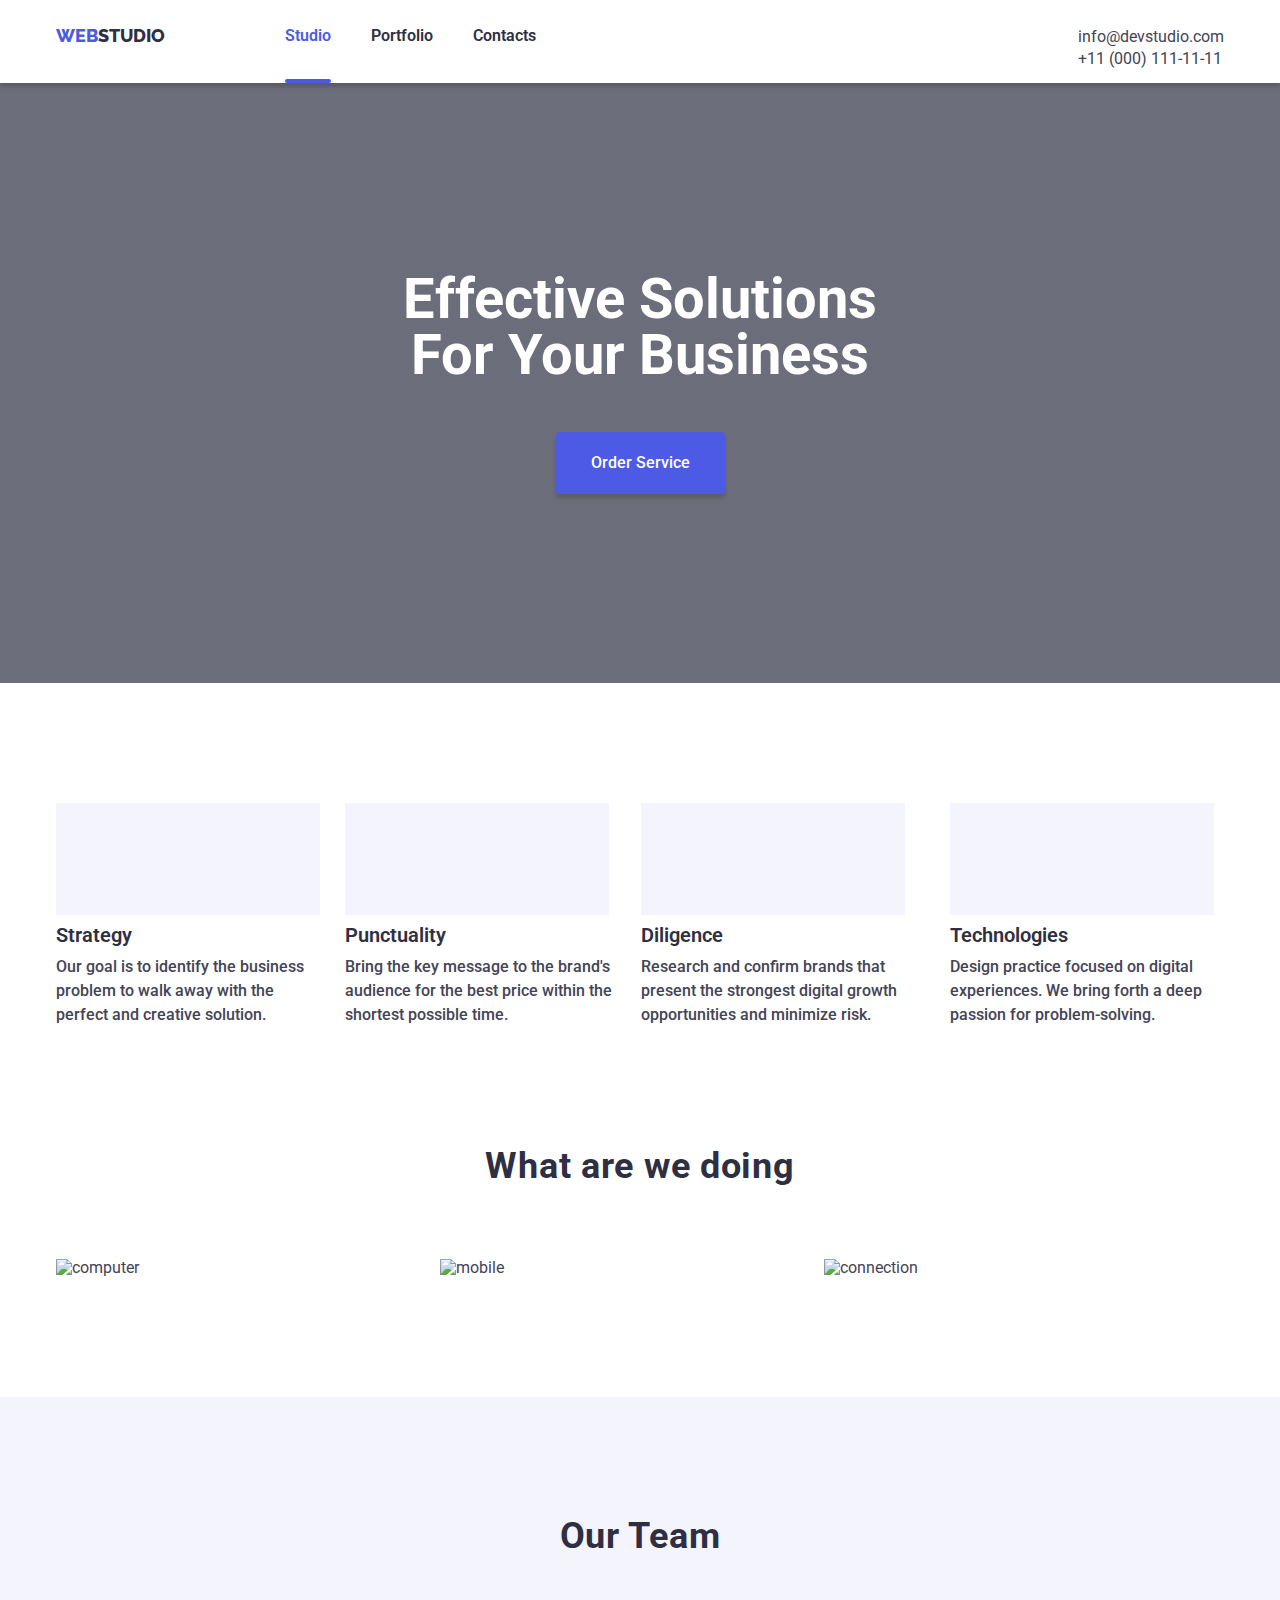
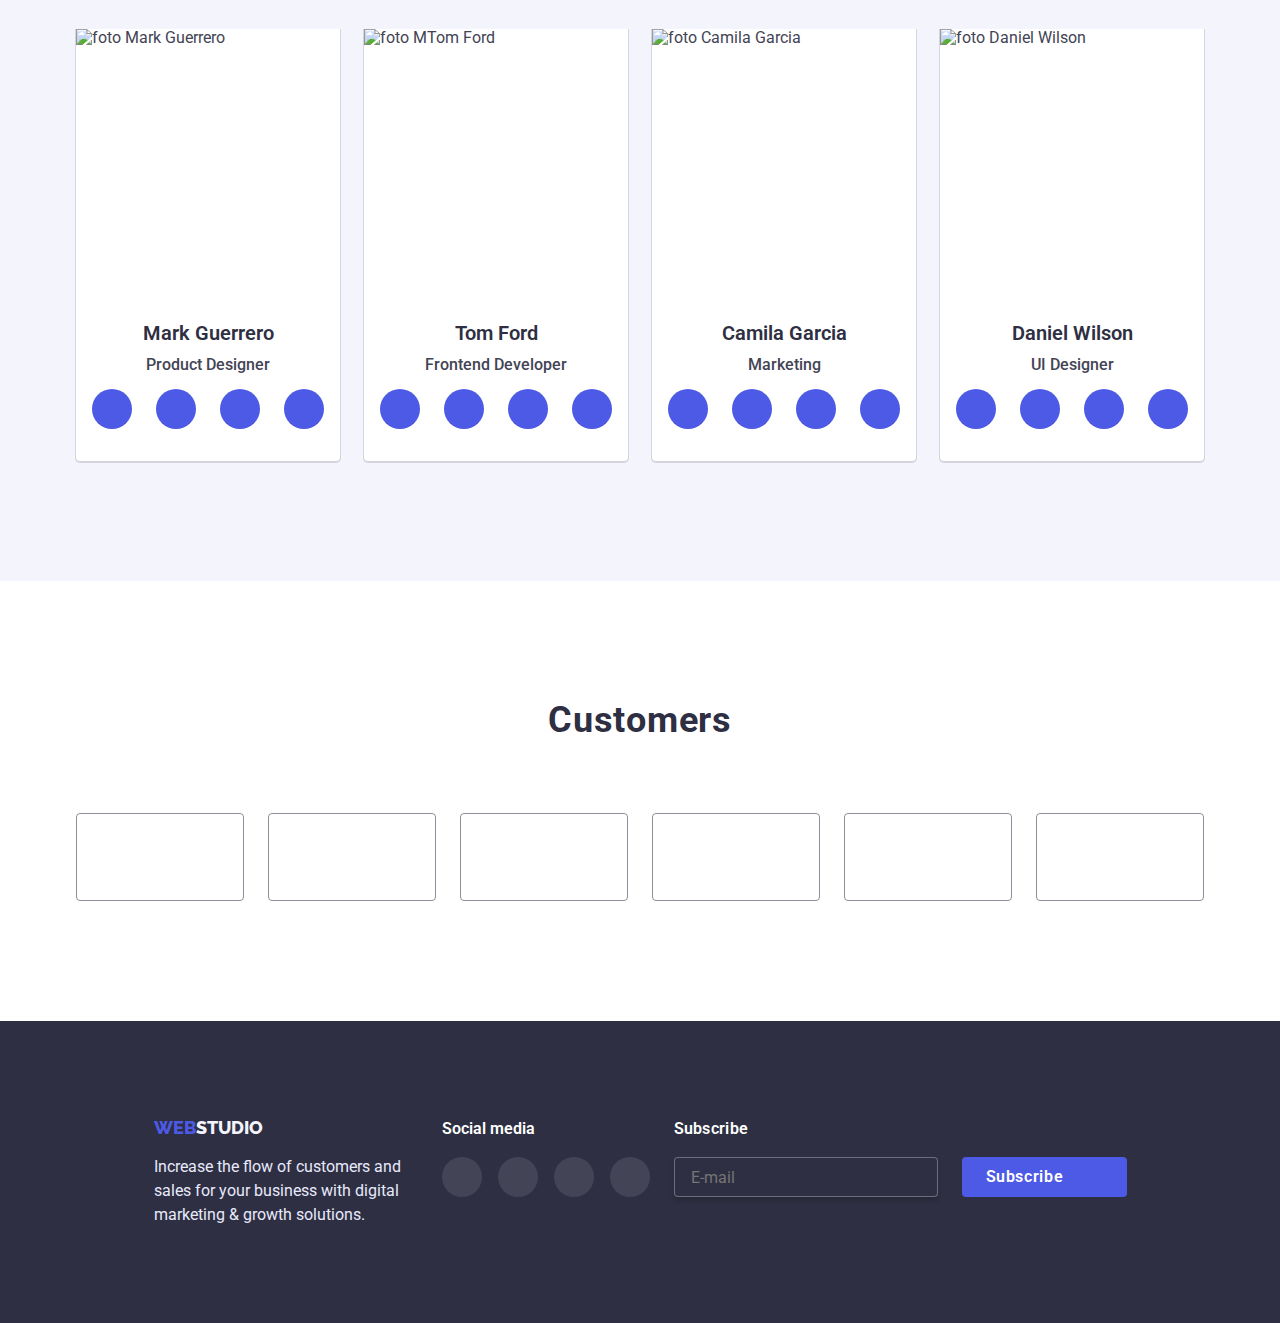
==== index.html @ 746cb6c6 "hw7" ====
<!DOCTYPE html>
<html lang="en">
<head>
    <meta charset="UTF-8">
    <meta http-equiv="X-UA-Compatible" content="IE=edge">
    <meta name="viewport" content="width=device-width, initial-scale=1.0">
    <title>WebStudio</title>
    <link rel="stylesheet" href="https://cdn.jsdelivr.net/npm/modern-normalize@1.1.0/modern-normalize.min.css">
    <link href="https://fonts.googleapis.com/css2?family=Raleway:wght@800&family=Roboto:wght@400;700&display=swap" rel="stylesheet">
    <link rel="stylesheet" href="css/styles.css">
    
</head>
<body>

  <!---------------------------------------------HEDER---------------------------------------------->

    <header class="page-header">
      <div class="conteiner page-header-conteiner">
        <nav class="page-nav">
      <a href="./index.html" class="logo"> <span class="logo-blu">Web</span>Studio</a>
      <ul class="page-heder-link">
        <li class="nav-header"><a href="./index.html" class="heder-link studio">Studio</a></li>
        <li class="nav-header"><a href="./portfolio.html" class="heder-link" >Portfolio</a></li>
        <li class="nav-header"><a href="./index.html" class="heder-link" >Contacts</a></li>
      </ul>
        </nav>
        <button class="menu-toggle menu-toggle-open  js-open-menu" aria-expanded="false"
          aria-controls="mobile-menu" >
      <svg class="mobile-menu-icon" height="22" width="32" >
        <use href="./images/sprite2.svg#icon-charm_menu-hamburger"></use>
      </svg>
        </button>
        
      <ul class="contacts">
        <li><a href="mailto:info@devstudio.com" class="heder-contacts">info@devstudio.com</a></li>
        <li><a href="tel:+110001111111" class="heder-contacts list-contacts ">+11 (000) 111-11-11</a></li>
      </ul>
      </div>
      <div class="menu-conteiner js-menu-container" id="mobile-menu" >
        <button  class="menu-toggle menu-toggle-close js-close-menu">
          <svg class="mobile-menu_close-icon" height="24" width="24" >
              <use href="./images/sprite2.svg#icon-close-black"></use>
          </svg>
        </button>
        <ul class="mobile-nav">
          <li class="mobile-section mobile-studio">Studio</li>
          <li class="mobile-section mobile-portfolio">Portfolio</li>
          <li class="mobile-section mobile-contacts">Contacts</li>
        </ul>
        <div class="stems-link-contacts">
        <ul class="mobile-contacts-items">
          <li class="first" ><a class="mobile-link-first" href="tel:+110001111111">+11 (000) 111-11-11</a></li>
          <li><a  class="mobile-link-second" href="mailto:info@devstudio.com">info@devstudio.com</a></li>
          
        </ul>
        
        <ul class="social-icons-mobile-items">
                <li class="social-list-mobile">
                  <a href="" class="social-list-icons">
                    <svg class="social-list-icons-links" width="16" height="16">
                      <use href="images/sprite.svg#icon-instagram-2"> </use>
                    </svg>
                  </a>
                </li>
                <li class="social-list-mobile">
                  <a href="" class="social-list-icons">
                    <svg class="social-list-icons-links" width="16" height="16">
                      <use href="./images/sprite.svg#icon-twiter"> </use>
                    </svg>
                  </a>
                </li>
                <li class="social-list-mobile">
                  <a href="" class="social-list-icons">
                    <svg class="social-list-icons-links" width="16" height="16">
                      <use href="./images/sprite.svg#icon-facebook"> </use>
                    </svg>
                  </a>
                </li>
                <li class="social-list-mobile">
                  <a href="" class="social-list-icons">
                    <svg class="social-list-icons-links" width="16" height="16">
                      <use href="./images/sprite.svg#icon-linkedin"> </use>
                    </svg>
                  </a>
                </li>
        </ul>
</div>

        
      </div>
    </header>
    <main>

    <!---------------------------------------------- Hero------------------------------------------>

    <section class="hero">
      <div class="conteiner conteiner-hero">
      <h1 class="hero-title">Effective Solutions For Your Business</h1>
      <button data-modal-open type="button"  class="hero-button">Order Service</button>
      <div class="backdrop is-hidden " data-modal>
    <div class="modal">
      <button data-modal-close class="modal-button">
        <svg width="8" height="8">
          <use href="./images/sprite2.svg#icon-close-black"></use>
        </svg>
      </button>
      <form class="form">
        
        <p class="title-form">Leave your contacts and we will call you back</p>
      <div class="form-field">
        <label for="name" class="label">Name</label>
        <input class="grup" type="text" name="name" id="name" autofocus autocomplete="on">
        
          <svg class="icon-form" width="12" height="12">
            <use href="./images/sprite2.svg#icon-Vector-1"></use>
          </svg>
      </div>
      <div class="form-field">
        <label for="tel" class="label">Phone</label>
        <input class="grup" type="tel" name="name" id="tel" autocomplete="on">
          <svg class="icon-form" width="13" height="13">
            <use href="./images/sprite2.svg#icon-2" ></use>
          </svg>
      </div>
      <div class="form-field">
        <label for="mail" class="label">Email</label>
        <input class="grup" type="email" name="mail" autocomplete="on" id="email">
          <svg class="icon-form" width="15" height="12">
            <use href="./images/sprite2.svg#icon-3"></use>
          </svg>
      </div>
      <div class="form-field">
        <label for="comment" class="label">Comment</label>
        <textarea class="holder" name="comment" id="comment" rows="10" placeholder="Text input"></textarea>
      </div>
      
      <div class="accept">
      
        <label class="label-checkbox-modal"  for="css">
        <input class="checkbox-hero" type="checkbox" name="accept" value="css" id="css">
            <svg class="checkbox-hero-icon" width="16" height="16">
                  <use href="./images/sprite2.svg#icon-checkbox"></use>
            </svg>
          I accept the terms and conditions of the&nbsp; <a href="./index.html" class="Privacy-Policy">Privacy
            Policy</a>
        </label>
      </div> 
        <button class="send" type="submit">Send</button>
    </form>
    </div>
  </div>
    </div>
    </section>

    <!------------------------------------------Benefits------------------------------------------->

    <section class="section">
      <div class="conteiner">
      <h2 class="visually-hidden">Benefits</h2>
      <ul class="decor-benefits">
        <li class="benefits-list-items" >
          <div class="benefits-list">
          <svg class="benefits-icons" width="64" height="64">
            <use href="./images/sprite.svg#icon-BenefitsStrategy"></use>
          </svg>
        </div>
          <h3 class="title" >Strategy</h3>
          <p class="section-text">Our goal is to identify the business
            problem to walk away with the perfect and creative solution. </p>
        </li                           >
        <li class="benefits-list-items">
          <div class="benefits-list">
            <svg class="benefits-icons" width="64" height="64">
              <use href="./images/sprite.svg#icon-BenefitsPunctuality"></use>
            </svg>
          </div>
          <h3 class="title" >Punctuality</h3>
          <p class="section-text">Bring the key message to the brand's audience for the best price within the shortest possible time.</p>
        </li>
        <li class="benefits-list-items">
          <div class="benefits-list">
            <svg class="benefits-icons" width="64" height="64">
              <use href="./images/sprite.svg#icon-BenefitsDiligence"></use>
            </svg>
          </div>
          <h3 class="title" >Diligence</h3>
          <p class="section-text">Research and confirm brands that present the strongest digital growth opportunities and minimize risk.</p>
        </li>
        <li class="benefits-list-items">
          <div class="benefits-list">
            <svg class="benefits-icons" width="64" height="64">
              <use href="./images/sprite.svg#icon-BenefitsTechnologies"></use>
            </svg>
          </div>
          <h3 class="title" >Technologies</h3>
          <p class="section-text">Design practice focused on digital experiences. We bring forth a deep passion for problem-solving.</p>
        </li>
      </ul>
    </div>
    </section>

    <!---------------------------------------------------What are we doing--------------------------->

    <section class="section doing">
      <div class="conteiner conteiner-doing">
      <h2 class="section-tile">What are we doing</h2>
      <ul class="decor wedoing">
        <li>
          <img 
          srcset="./images/homework7/img1.jpg 1x, ./images/homework7/img1@2x.jpg 2x" 
          src="./images/computer.jpg" 
          alt="computer" 
          width="360">
        </li>
        <li>
          <img srcset="./images/homework7/img2.jpg 1x, ./images/homework7/img2@2x.jpg 2x"
          src="./images/mobile.jpg" alt="mobile" width="360">
        </li>
        <li>
          <img srcset="./images/homework7/img3.jpg 1x, ./images/homework7/img3@2x.jpg 2x"
          src="./images/connection.jpg" alt="connection" width="360">
        </li>
      </ul>
    </div>
    </section>

    <!-----------------------------------------------Our Team----------------------------------------->

    <section class="section team-section" >
      <div class="conteiner">
      <h2 class="section-tile">Our Team</h2>
      <div class="list-team">
      <ul class="decor team">
        <li class="team-item">
          <img srcset="./images/homework7/photo1.jpg 1x, ./images/homework7/photo1@2x.jpg 2x" src="./images/foto_Mark_Guerrero.jpg" alt="foto Mark Guerrero" width="264" height="260">
          <div class="team-page">
          <h3 class="title" >Mark Guerrero</h3>
          <p class="section-text">Product Designer</p>
        <ul class="social-icons">
            <li class="social-list">
              <a href="" class="social-list-icons">
              <svg class="social-list-icons-links" width="16" height="16">
                <use href="images/sprite.svg#icon-instagram-2"> </use>
              </svg>
            </a>
            </li>
            <li class="social-list">
              <a href="" class="social-list-icons">
              <svg class="social-list-icons-links" width="16" height="16">
                <use href="./images/sprite.svg#icon-twiter"> </use>
              </svg>
            </a>
            </li>
            <li class="social-list">
              <a href="" class="social-list-icons">
              <svg class="social-list-icons-links" width="16" height="16">
                <use href="./images/sprite.svg#icon-facebook"> </use>
              </svg>
            </a>
            </li>
            <li class="social-list">
              <a href="" class="social-list-icons">
              <svg class="social-list-icons-links" width="16" height="16">
                <use href="./images/sprite.svg#icon-linkedin"> </use>
              </svg>
            </a>
            </li>
        </ul>
          </div>
        
        </li>
        <li class="team-item">
          <img srcset="./images/homework7/photo2.jpg 1x, ./images/homework7/photo2@2x.jpg 2x"
          src="./images/foto_Tom_Ford.jpg" alt="foto MTom Ford" width="264" height="260">
          <div class="team-page">
          <h3 class="title" >Tom Ford</h3>
          <p class="section-text">Frontend Developer</p>
          <ul class="social-icons">
            <li class="social-list">
              <a href="" class="social-list-icons">
              <svg class="social-list-icons-links" width="16" height="16">
                <use href="./images/sprite.svg#icon-instagram-2"> </use>
              </svg>
            </a>
            </li>
            <li class="social-list">
              <a href="" class="social-list-icons">
              <svg class="social-list-icons-links" width="16" height="16">
                <use href="./images/sprite.svg#icon-twiter"> </use>
              </svg>
            </a>
            </li>
            <li class="social-list">
              <a href="" class="social-list-icons">
              <svg class="social-list-icons-links" width="16" height="16">
                <use href="./images/sprite.svg#icon-facebook"> </use>
              </svg>
            </a>
            </li>
            <li class="social-list">
              <a href="" class="social-list-icons">
              <svg class="social-list-icons-links" width="16" height="16">
                <use href="./images/sprite.svg#icon-linkedin"> </use>
              </svg>
            </a>
            </li>
          </ul>
          
        </div>
        </li>
        <li class="team-item">
          <img srcset="./images/homework7/photo3.jpg 1x, ./images/homework7/photo3@2x.jpg 2x"
          src="./images/fotoC_amila_Garcia.jpg" alt="foto Camila Garcia" width="264" height="260">
          <div class="team-page">
          <h3 class="title" >Camila Garcia</h3>
          <p class="section-text">Marketing</p>
          <ul class="social-icons">
            <li class="social-list">
              <a href="" class="social-list-icons">
              <svg class="social-list-icons-links" width="16" height="16">
                <use href="./images/sprite.svg#icon-instagram-2"> </use>
              </svg>
            </a>
            </li>
            <li class="social-list">
              <a href="" class="social-list-icons">
              <svg class="social-list-icons-links" width="16" height="16">
                <use href="./images/sprite.svg#icon-twiter"> </use>
              </svg>
            </a>
            </li>
            <li class="social-list">
              <a href="" class="social-list-icons">
              <svg class="social-list-icons-links" width="16" height="16">
                <use href="./images/sprite.svg#icon-facebook"> </use>
              </svg>
            </a>
            </li>
            <li class="social-list">
              <a href="" class="social-list-icons">
              <svg class="social-list-icons-links" width="16" height="16">
                <use href="./images/sprite.svg#icon-linkedin"> </use>
              </svg>
            </a>
            </li>
          </ul>
        </div>
        </li>
        <li class="team-item">
          <img srcset="./images/homework7/photo4.jpg 1x, ./images/homework7/photo4@2x.jpg 2x"
          src="./images/foto_Daniel_Wilson.jpg" alt="foto Daniel Wilson" width="264" height="260">
          <div class="team-page">
          <h3 class="title" >Daniel Wilson</h3>
          <p class="section-text">UI Designer</p>
          <ul class="social-icons">
            <li class="social-list">
              <a href="" class="social-list-icons">
              <svg class="social-list-icons-links" width="16" height="16">
                <use href="./images/sprite.svg#icon-instagram-2"> </use>
              </svg>
            </a>
            </li>
            <li class="social-list">
              <a href="" class="social-list-icons">
              <svg class="social-list-icons-links" width="16" height="16">
                <use href="./images/sprite.svg#icon-twiter"> </use>
              </svg>
            </a>
            </li>
            <li class="social-list">
              <a href="" class="social-list-icons">
              <svg class="social-list-icons-links" width="16" height="16">
                <use href="./images/sprite.svg#icon-facebook"> </use>
              </svg>
            </a>
            </li>
            <li class="social-list">
              <a href="" class="social-list-icons">
              <svg class="social-list-icons-links" width="16" height="16">
                <use href="./images/sprite.svg#icon-linkedin"> </use>
              </svg>
            </a>
            </li>
          </ul>
          </div>
        </div>
        </li>
      </ul>
    </div>
    </section>
    </main>

    <!-----------------------------------------------CUCTOMERS----------------------------------------->

<section class="section section-customers">
  <div class="conteiner conteiner-customers">
    <h2 class="section-tile">Customers</h2>
    <ul class="customers-list">
      <li>
        <div class="customers-icon-customers">
        <a href="" class="customers">
        <svg class="customers-icon" width="104" height="56">
          <use href="./images/sprite.svg#icon-customers1"></use>
        </svg>
      </a>
    </div>
      </li>

      <li>
        <a href="" class="customers">
        <svg class="customers-icon" width="104" height="56">
          <use href="./images/sprite.svg#icon-customers2"></use>
        </svg>
      </a>
      </li>

      <li>
        <a href="" class="customers">
        <svg class="customers-icon" width="104" height="56">
          <use href="./images/sprite.svg#icon-customers3"></use>
        </svg>
      </a>
      </li>

      <li>
        <a href="" class="customers">
        <svg class="customers-icon" width="104" height="56">
          <use href="./images/sprite.svg#icon-customers4"></use>
        </svg>
      </a>
      </li>

      <li>
        <a href="" class="customers">
        <svg class="customers-icon" width="104" height="56">
          <use href="./images/sprite.svg#icon-customers5"></use>
        </svg>
      </a>
      </li>

      <li>
        <a href="" class="customers">
        <svg class="customers-icon" width="104" height="56">
          <use href="./images/sprite.svg#icon-customers6"></use>
        </svg>
      </a>
      </li>
    </ul>
  </div>
</section>

    <!------------------------------------------Futer------------------------------------------>

    <footer class=" section section-footer">
        <div class="conteiner conteiner-footer">
          
          <div>
            <a href="./index.html" class="footer-logo"> <span class="footer-logo-blu">Web</span>Studio</a>
            <p class="footer-text">Increase the flow of customers and sales for your business with digital marketing
              & growth solutions.</p>
          </div>
          <div class="conteiner-list">
            <h3 class="title title-futer">Social media</h3>
            <ul class="futer-list-icon">
              <li class="icon">
                <a class="futer-icon" href="">
                  <svg width="24" height="24">
                    <use href="./images/sprite.svg#icon-instagram-2"></use>
                  </svg>
                </a>
              </li>
    
              <li class="icon">
                <a class="futer-icon" href="">
                  <svg width="24" height="24">
                    <use href="./images/sprite.svg#icon-twiter"></use>
                  </svg>
                </a>
              </li>
    
              <li class="icon">
                <a class="futer-icon" href="">
                  <svg width="24" height="24">
                    <use href="./images/sprite.svg#icon-facebook"></use>
                  </svg>
                </a>
              </li>
    
              <li class="icon">
                <a class="futer-icon" href="">
                  <svg width="24" height="24">
                    <use href="./images/sprite.svg#icon-linkedin"></use>
                  </svg>
                </a>
              </li>
            </ul>
          </div>
          <div class="futer-Subscribe">
            <p class="Subscribe-text">Subscribe</p>
            <form class="form-futer">
              <input class="input-futer" type="email" name="mail" placeholder="E-mail" id="mail">
              <button class="futer-button" type="submit">Subscribe
                <svg class="svg-futer" width="24" height="20">
                  <use href="./images/sprite2.svg#icon-icon-send-1"></use>
                </svg>
              </button>
            </form>
          </div>
        </div>
      
    </footer>

  <script src="./js/modal.js"></script>
  <script defer src="https://cdnjs.cloudflare.com/ajax/libs/body-scroll-lock/3.1.5/bodyScrollLock.min.js"
    integrity="sha512-HowizSDbQl7UPEAsPnvJHlQsnBmU2YMrv7KkTBulTLEGz9chfBoWYyZJL+MUO6p/yBuuMO/8jI7O29YRZ2uBlA=="
    crossorigin="anonymous"></script>
  <script defer src="js/mobile-menu.js"></script>
</body>
</html>
---- css/styles.css ----
:root {
--primery-text-color: #434455;
--title-text-color: #2E2F42;
--background-color-hero: #2E2F42;
--accent-color: #4D5AE5;
--background-color: #ffffff;
--button-color: #ffffff;
--footer-logo: #F4F4FD;
--background-color-cection: #F4F4FD;
--background-color-footer: #2E2F42;
--color-hover-nav: #434455;
--time-function: cubic-bezier(0.4, 0, 0.2, 1);
}
h1,
h2,
h3, 
p {
margin-top: 0;
margin-bottom: 0;
}
ul, ol {
    margin-top: 0;
    margin-bottom: 0;
    padding-left: 0;
    list-style-type: none;
}
img {
    display: block;
}
button {
    cursor: pointer;
}
body {
    color:var(--primery-text-color);
    background-color:var(--background-color);
    font-family: Roboto, sans-serif;
    font-size: 16px;
}
/* heder */
/* -----------------------------HEDER --------------------------*/

.conteiner {
    width: 100%;
    margin-left: auto;
    margin-right: auto;
    padding-right: 16px;
    padding-left: 16px;
}
.heder-link-portfolio{

}

@media screen and (min-width: 480px) {
    .conteiner {
        width: 428px;
        margin-left: auto;
        margin-right: auto;
    }
}

@media screen and (min-width: 768px) {
    .conteiner {
        width: 768px;
    }
}

@media screen and (min-width: 1200px) {
    .conteiner {
        width: 1200px;
    }
}

@media screen and (max-width: 767px) {
    .page-heder-link {
        display: none;
        }
    .contacts {
        display: none;
}
}
.page-header {
    display: flex;
    align-items: baseline;
    box-shadow: 0px 4px 4px rgba(0, 0, 0, 0.25);
    padding-top: 24px;
    padding-bottom: 24px;
}
.page-header-conteiner {
    position: relative;
    display: flex;
    align-items: center;
    align-items: baseline;
    justify-content: space-between;
}
@media (min-width: 768px) {
    .menu-toggle {
        display: none;
    }
}
.menu-toggle {
    position: absolute;
    top: 40px;
    right: 40px;
    width: 24px;
    height: 24px;
    align-items: center;
    justify-content: center;
    margin: 0;
    padding: 0;
    background-color: transparent;
    cursor: pointer;
    border: none;
    border-radius: 50%;
    outline: none;
}
.menu-toggle-close{
border-radius: 50%;
background-color: #E7E9FC;
border: 1px solid rgba(0, 0, 0, 0.1);
}
.menu-toggle-open {
position: absolute;
    top: 0px;
    right: 16px;
    width: 32px;
    height: 22px;
}
.mobile-menu_close-icon {
    padding: 8px;
    align-items: center;
}
.mobile-menu {
    position: fixed;
    width: 100%;
    height: 100%;
    background-color: #ffffff; 
}
.menu-conteiner {
    position: fixed;
    top: 0;
    right: 0;
    width: 100vw;
    height: 100vh;
    padding: 32px;
    background-color: #ffffff;
    z-index: 999;
    transform: translateX(100%);
    transition: transform 250ms ease-in-out;
}
.menu-conteiner.is-open {
    transform: translateX(0);
}

.menu-container .menu-toggle {
    position: absolute;
    top: 16px;
    right: 16px;
    color: #fff;
}
.mobile-menu {
    padding: 0;
    margin: 0;
    list-style: none;
}

.mobile-menu .link {
    display: block;
    padding: 10px;
    color: #fff;
    text-decoration: none;
}
.menu-container .menu-toggle {
    position: absolute;
    top: 16px;
    right: 16px;
    color: #fff;
}
.social-icons-mobile-items {
    display: flex;
    align-items: flex-start;
    justify-content: space-between;
    
}

.social-list-mobile {
    display: flex;
    align-items: center;
    justify-content: center;
    align-items: baseline;
}
.logo-blu {
    color:var(--accent-color);
}
.logo {
    color:var(--title-text-color);
    font-family: Raleway, sans-serif;
    font-size: 18px;
    line-height: 1.33;
    font-weight: 800;
    text-decoration: none;
    text-transform: uppercase;
}
.mobile-nav {
    color: rgba(46, 47, 66, 1);
    font-weight: 700;
    font-size: 36px;
    line-height: 1.1;
    list-style-type: none;

}
.mobile-studio {
    margin-top: 80px;
    margin-bottom: 40px;
}
.mobile-portfolio {
    margin-bottom: 40px;
}
.mobile-contacts {
    margin-bottom: 284px;
}
.social-icons-mobile-items {
    margin-bottom: 0px;
}
.stems-link-contacts {
    display: flex;
    flex-direction: column;
}
.mobile-contacts-items {
    margin-bottom: 48px;
    list-style-type: none;
}
.mobile-link-first {
    color: rgba(77, 90, 229, 1);
    font-size: 36px;
    font-weight: 600;
    text-decoration: none;
}
.mobile-link-second {
    color: rgba(67, 68, 85, 1);
    font-size: 20px;
    font-weight: 500;
    text-decoration: none;
    margin-top: 40px;
}
.first {
    margin-bottom: 40px;
}
.mobile-section:focus {
    color: rgba(64, 75, 191, 1);
}

@media screen and (min-width: 768px) {
    .page-header-conteiner {
        
        display: flex;
        align-items: baseline;
    
    }
    .page-nav {
        padding-top: 24px;
        padding-bottom: 22px;
    }
    .page-heder-link {
        display: flex;
        gap: 40px;
    }
    .nav-header {
        position: relative;
        list-style-type: none;
    }
    .heder-link {
        text-decoration: none;
        padding-top: 24px;
        padding-bottom: 22px;
        color: var(--title-text-color);
        font-weight: 600;
        line-height: 1.5;
        transition-property: color;
        transition-duration: 250ms;
        transition-timing-function: var(--time-function);
        }
    .heder-link:hover {
        color: rgba(64, 75, 191, 1);
    }
    .heder-link:focus {
        color: rgba(64, 75, 191, 1);
    }
        .heder-contacts:hover {
            color: rgba(64, 75, 191, 1);
        }
        .heder-contacts:focus {
            color: rgba(64, 75, 191, 1);
        }
    .studio::after {
        position: absolute;
        content: " ";
        display: block;
        border-radius: 2px;
        width: 100%;
        height: 4px;
        background-color: #4D5AE5;
        top: 55px;
        left: 0%;
}
.heder-link-portfolio::after {
    position: absolute;
    content: " ";
    display: block;
    border-radius: 2px;
    width: 100%;
    height: 4px;
    background-color: #4D5AE5;
    top: 55px;
    left: 0%;
}

    .studio {
        color: #4D5AE5;
}

  .heder-link-portfolio {
    color: #4D5AE5;
  }
    .page-nav {
        display: flex;
    }
    .heder-contacts {
        color: rgba(67, 68, 85, 1);
        display: flex;
        margin-bottom: 4px;
        flex-direction: column;
        text-decoration: none;
    }
    .contacts {
        
        padding-top: 24px;
        padding-bottom: 10px;
        list-style-type: none;
    }
    .logo {
        margin-right: 120px;
    }
    .page-header {
        padding-top: 0px;
        padding-bottom: 0px;
}
}
/*--------------------------HERO-------------------------------*/

@media screen and (max-width: 767px) {
    .hero {
        background-image: linear-gradient(to right, rgba(46, 47, 66, 0.7), rgba(46, 47, 66, 0.7)), url(../images/homework7/mobile-people-office.jpg);
        max-width: 428px;
        height: 432px;
    }
    .hero-title {
        font-size: 36px;
        line-height: 1.1;
        width: 318px;
        margin-bottom: 72px;
    }
    .modal {
        width: 392px;
        height: 586px;
    }
}
.hero-button {
    display: block;
    align-items: center;
    background-color: var(--accent-color);
    color: #FFFFFF;
    font-weight: 500;
    font-size: 16px;
    line-height: 1.5;
    padding-top: 16px;
    padding-bottom: 16px;
    padding-right: 32px;
    padding-left: 32px;
    border-radius: 4px;
    box-shadow: 0px 4px 4px rgba(0, 0, 0, 0.15);
    cursor: pointer;
    width: 169px;
    border: solid var(--accent-color);
    margin-bottom: 112px;
    margin: auto
}
.hero {
    display: flex;
    background-repeat: no-repeat;
    background-size: cover;
    background-position: center;
    margin-left: auto;
    margin-right: auto;
}
.hero-title {
    color: rgba(255, 255, 255, 1);
    font-weight: 700;
    text-align: center;
    margin-left: auto;
    margin-right: auto;
    padding-top: 112px;
}
.send {
    display: block;
    margin: auto;
    background-color: var(--accent-color);
    margin: auto;
    color: #ffffff;
    width: 169px;
    height: 56px;
    font-weight: 500;
    font-size: 16px;
    border: 1px solid var(--accent-color);
    border-radius: 4px;
    box-shadow: 0px 4px 4px rgba(0, 0, 0, 0.15);
    padding: 0px
}
@media screen and (min-device-pixel-ratio: 2) and (max-width: 767px),
screen and (min-resolution: 192dpi) and (max-width: 767px),
screen and (min-resolution: 2dppx) and (max-width: 767px) {
    .hero {
        background-image: linear-gradient(to right, rgba(46, 47, 66, 0.7), rgba(46, 47, 66, 0.7)), url(../images/homework7/mobile-people-office@2x.jpg);
    }
}

@media screen and (min-width: 768px) {
    .hero {
        background-image: linear-gradient(to right, rgba(46, 47, 66, 0.7), rgba(46, 47, 66, 0.7)), url(../images/homework7/tablet-people-office.jpg);
        max-width: 768px;
        height: 436px;
    }
    .hero-title {
        font-size: 56px;
        line-height: 1.01;
        width: 494px;
        margin-bottom: 40px;
    }
    .modal {
        width: 408px;
        height: 586px;
    }
}
@media screen and (min-device-pixel-ratio: 2) and (min-width: 768px),
screen and (min-resolution: 192dpi) and (min-width: 768px),
screen and (min-resolution: 2dppx) and (min-width: 768px) {
    .hero {
        background-image: linear-gradient(to right, rgba(46, 47, 66, 0.7), rgba(46, 47, 66, 0.7)), url(../images/homework7/tablet-people-office@2x.jpg);
    }
}
@media screen and (min-width: 1200px) {
    .hero {
        background-image: linear-gradient(to right, rgba(46, 47, 66, 0.7), rgba(46, 47, 66, 0.7)), url(../images/homework7/desktop-people-office.jpg);
        max-width: 1440px;
        height: 600px;
    }
    .hero-title {
        font-size: 56px;
        line-height: 1.01;
        padding-top: 188px;
        margin-bottom: 48px;
    }
    .modal {
        height: 584px;
    }
}
@media screen and (min-device-pixel-ratio: 2) and (min-width: 1200px),
screen and (min-resolution: 192dpi) and (min-width: 1200px),
screen and (min-resolution: 2dppx) and (min-width: 1200px) {
    .hero {
        background-image: linear-gradient(to right, rgba(46, 47, 66, 0.7), rgba(46, 47, 66, 0.7)), url(../images/homework7/desktop-people-office@2x.jpg);
    }
}

/*-----------------------------Benefits--------------------------*/
.visually-hidden {
    position: absolute;
    white-space: nowrap;
    width: 1px;
    height: 1px;
    overflow: hidden;
    border: 0;
    padding: 0;
    clip: rect(0 0 0 0);
    clip-path: inset(50%);
    margin: -1px;
}
.decor-benefits {
    list-style-type: none;
}
.title {
    font-size: 36px;
    font-weight: 700;
    line-height: 1.1;
    color: rgba(46, 47, 66, 1);
}
.section-text {
    font-size: 16px;
    font-weight: 500;
    line-height: 1.5;
    color: var(--primery-text-color);
}


@media screen and (max-width: 767px) {
    .benefits-icons {
        display: none;
    }
.decor-benefits {
    display: flex;
    flex-direction: column;
    gap: 72px;
}
.title {
   text-align: center;
   margin-bottom: 8px;
}
.section {
    padding-top: 96px;
    padding-bottom: 96px;
}
}
@media screen and (min-width: 768px) {
    .benefits-icons {
            display: none;
        }
    .decor-benefits {
        display: grid;
        grid-template-columns: 1fr 1fr;
        column-gap: 24px;
    }
        .section {
        padding-top: 96px;
        padding-bottom: 96px;
        }
        .title {
        margin-bottom: 8px;
    }
    .benefits-list-items:nth-child(-n + 2) {
        margin-bottom: 72px;
    }
}
@media screen and (min-width: 1200px) {
    .section {
        padding-top: 120px;
        padding-bottom: 120px;
        }
    .benefits-list {
        display: flex;
        width: 264px;
        height: 112px;
        background-color: #F4F4FD;
        justify-content: center;
        align-items: center;
        margin-bottom: 8px;
    }
        .benefits-icons {
            display: block;
            justify-content: center;
            align-items: center;
            margin-right: auto;
            margin-left: auto;
        }
    .decor-benefits {
        display: flex;
        justify-content: space-between;
        gap: 24px;
    }
    .benefits-list-items:nth-child(-n + 2) {
        margin-bottom: 0px;
    }
}
/*-----------------------------What are we doing-----------------------*/
.title {
    font-size: 20px;
    font-weight: 600;
    line-height: 1.2;
}
 .section-tile {
     font-weight: 700;
     color: var(--title-text-color);
     font-size: 36px;
     line-height: 1.11;
     text-align: center;
     letter-spacing: 0.02em;
     margin-bottom: 72px;
 }
@media screen and (max-width: 767px) {
    .conteiner-doing {
        display: none;
    }
    .doing {
        padding-bottom: 0px;
        padding-top: 0px;
        padding-bottom: 120px;
    }
}

@media screen and (min-width: 768px) {
    .conteiner-doing {
        display: none;
    }
}

@media screen and (min-width: 1200px) {
    .conteiner-doing {
        display: block;
    }
    .decor {
        list-style-type: none;
        
    }
.wedoing {
margin-bottom: 120px;
}
}

/*--------------------Our Team-----------------*/
.team-item {
    box-shadow: 0px 1px 0px 1px rgba(46, 47, 66, 0.16);
    border-radius: 0px 0px 4px 4px;
    background-color: var(--background-color)
}
.team-section {
    background-color: var(--background-color-cection);
}

.team-page {
    text-align: center;
    padding-top: 32px;
    padding-bottom: 32px;
}

.social-icons {
    display: flex;
    align-items: center;
    justify-content: center;
    gap: 24px;
    margin-top: 12px;
}


.social-list-icons {
    display: flex;
    align-items: center;
    justify-content: center;
    width: 40px;
    height: 40px;
    border-radius: 50%;
    background-color: var(--accent-color);
}

@media screen and (max-width: 767px) {
    .team-section {
        margin-right: auto;
        margin-left: auto;
        padding-top: 96px;
        padding-bottom: 128px;
        }
    .team {
        display: flex;
        flex-direction: column;
        text-align: center;
        gap: 72px;
        width: 264px;
        margin-right: auto;
        margin-left: auto;
        }
} 
@media screen and (min-width: 768px) {
    .team-section {
            padding-bottom: 96px;
        }
    .doing {
        padding-bottom: 0px;
        padding-top: 0px;
    }
    .team {
        display: flex;
        flex-wrap: wrap-reverse;
        justify-content: center;
        gap: 64px 24px;
    }
    
        .team-page {
            padding-left: 16px;
            padding-right: 16px;
        } 
    }

@media screen and (min-width: 1200px) {
.team-section {
    padding-bottom: 120px;
}
}

/*------------------------CUCTOMERS----------------------*/

.customers {
    display: block;
    width: 188px;
    height: 88px;
    border: solid 1px #8E8F99;
    border-radius: 4px;
    margin-left: auto;
    margin-right: auto;
    padding-top: 16px;
    padding-bottom: 16px;
    transition-property: border;
    transition-duration: 250ms;
    transition-timing-function: var(--time-function);
}

.customers-icon {
    fill: #8E8F99;
    transition-property: fill;
    transition-duration: 250ms;
    transition-timing-function: var(--time-function);
}

.customers:hover {
    border: solid 1px #4D5AE5;
}

.customers:focus {
    border: solid 1px #4D5AE5;
}

.customers:hover .customers-icon {
    color: #4D5AE5;
    fill: #4D5AE5;
}

.customers:focus .customers-icon {
    color: #4D5AE5;
    fill: #4D5AE5;
}

@media screen and (max-width: 767px) {


.customers-list {
    display: flex;
    flex-wrap: wrap;
    justify-content: center;
    text-align: center;
    gap: 72px 16px;
    margin-left: auto;
    margin-right: auto;
}



}

@media screen and (min-width: 768px) {
.customers {
    width: 168px;
}
.customers-list {
    display: flex;
    flex-wrap: wrap;
    justify-content: center;
    text-align: center;
    gap: 72px 24px;
}
}

@media screen and (min-width: 1200px) {
    .customers-list {
            display: flex;
            flex-wrap: wrap;
            justify-content: center;
            text-align: center;
            gap: 24px;
        }
}

/*-------------------------------FUTER-------------------------------*/

.section-footer {
    padding-top: 96px;
    padding-bottom: 96px;
}

.section-footer {
    background-color: var(--background-color-footer);
}
.futer-list {
    display: flex;
    flex-wrap: wrap;
}
.footer-logo {
    color: var(--footer-logo);
    font-family: Raleway, sans-serif;
    font-weight: 800;
    font-size: 18px;
    line-height: 1.16;
    text-transform: uppercase;
    text-decoration: none;
    margin-left: auto;
    margin-right: auto;
}

.footer-logo-blu {
    color: var(--accent-color);
    font-family: Raleway, sans-serif;
    font-weight: 800;
    font-size: 18px;
    line-height: 1.17;
}

.footer-text {
    line-height: 1.5;
    color: #E7E9FC;
    width: 264px;
    margin-top: 16px;
}

.title-futer {
    color: #ffffff;
    font-weight: 600;
    line-height: 1.5;
    margin-bottom: 16px;
    font-size: 16px;
}

.futer-icon {
    display: flex;
    width: 40px;
    height: 40px;
    border-radius: 50%;
    background-color: #434455;
    align-items: center;
    justify-content: center;
    transition-property: background-color;
    transition-duration: 250ms;
    transition-timing-function: var(--time-function);
}

.futer-icon:hover {
    background-color: #31D0AA;
    border: 1 px solid #31D0AA;
}

.futer-icon:focus {
    background-color: #31D0AA;
    border: 1 px solid #31D0AA;
}

.input-futer {
    width: 264px;
    height: 40px;
    border: 1px solid rgba(255, 255, 255, 0.3);
    box-shadow: 0px 4px 4px rgba(0, 0, 0, 0.15);
    border-radius: 4px;
    background-color: #2E2F42;
    padding-left: 16px;
    padding-top: 8px;
    padding-bottom: 8px;
    color: #FFFFFF;
    margin-bottom: 16px;
}
.futer-button {
    position: relative;
    display: flex;
    width: 165px;
    height: 40px;
    color: #FFFFFF;
    font-weight: 600;
    font-family: Roboto, sans-serif;
    background-color: #4D5AE5;
    border-radius: 4px;
    border: 1px;
    gap: 16px;
    padding-top: 8px;
    padding-bottom: 8px;
    padding-left: 24px;
    padding-right: 24px;
    align-items: center;
    border-color: transparent;
    letter-spacing: 0.04em;
    justify-content: space-between;
}

@media screen and (max-width: 767px) {

.footer-text {
    width: 268px;
    text-align: justify;
}
.futer-list-icon {
    display: flex;
    gap: 16px;
    
}
.futer-Subscribe {
    display: flex;
    flex-direction: column;
        
    margin-top: 72px;
}
.form-futer {
    display: flex;
    flex-direction: column;
    align-items: center;
}
.input-futer {
    width: 364px;   
    height: 40px;        
}
.conteiner-footer {
    display: flex;
    flex-direction: column;
    text-align: center;
    align-items: center;
}
.futer-button {
    margin-left: auto;
    margin-right: auto;
}
.conteiner-list {
    margin-top: 72px;
}
.Subscribe-text {
    margin-bottom: 16px;

}
}

@media screen and (min-width: 768px) {
.conteiner-footer {
    display: flex;
    flex-wrap: wrap;
    justify-content: center;
    gap: 72px 24px;
}
    .futer-list-icon {
    display: flex;
    gap: 16px;
   
}
    
.form-futer {
    display: flex;
    gap: 24px;
}
.futer-Subscribe {
    display: flex;
    flex-direction: column;

}
.Subscribe-text {
    margin-bottom: 16px;
}
}

@media screen and (min-width: 1200px) {
.input-futer {
    height: 40px;
}
}





.item {
    padding-top: 0px;
}
.wedoing {
    display: flex;
    flex-wrap: wrap;
    gap: 24px;
}

.doing {
    padding-top: 0px;
}















/*  PAGE2------------portfolio */

.filter-portfolio {
    color: var(--accent-color);
    background-color: #F4F4FD;
    font-family: Roboto, sans-serif;
    font-size: 16px;
    line-height: 1.5;
    align-items: center;
    vertical-align: baseline;
    letter-spacing: 0.02em;
    font-weight: 700;
    max-width: 126px;
    border: solid 1px #E7E9FC;
    border-radius: 4px;
    padding-top: 12px;
    padding-bottom: 12px;
    padding-left: 24px;
    padding-right: 24px;
    transition-property: background-color, box-shadow, color, border-color;
    transition-duration: 250ms;
    transition-timing-function: var(--time-function);
}
.filter-portfolio:hover {
    background-color: var(--accent-color);
    border-color: transparent;
    color: var(--button-color);
    box-shadow: 0px 2px 2px 0px rgba(0, 0, 0, 0.12);
}
.filter-portfolio:focus {
    background-color: var(--accent-color);
    color: var(--button-color);
    border-color: transparent;
    box-shadow: 0px 2px 2px 0px rgba(0, 0, 0, 0.12);
    
}

.portfolio-title {
    color: var(--title-text-color);
    font-size: 20px;
    line-height: 1.2;
    font-weight: 600;
    margin-bottom: 8px;
}
.portfolio-text {
    line-height: 1.5;
    margin-top: 8px;
    color: #434455;
}

.portfolio-section {
    text-decoration: none;
    display: block;
    box-shadow: 0px 1px 6px 0px rgba(46, 47, 66, 0.08);
    transition-property: box-shadow;
    transition-duration: 250ms;
    transition-timing-function: var(--time-function);
}
.portfolio-section:hover {
    box-shadow: 0px 1px 6px rgba(46, 47, 66, 0.08), 0px 1px 1px rgba(46, 47, 66, 0.16), 0px 2px 1px rgba(46, 47, 66, 0.08);
}
.portfolio-section:focus {
    box-shadow: 0px 1px 6px rgba(46, 47, 66, 0.08), 0px 1px 1px rgba(46, 47, 66, 0.16), 0px 2px 1px rgba(46, 47, 66, 0.08);
}


.filter {
    display: flex;
    flex-wrap: wrap;
    justify-content: center;
    gap: 24px;
    margin-bottom: 72px;
}

.page-decor {
display: flex;
flex-wrap: wrap;
}
.portfolio {
    border-left: 0.5px solid;
    border-bottom: 0.5px solid;
    border-right: 0.5px solid;
    border-color: #F4F4FD;
    padding-top: 32px;
    padding-bottom: 32px;
    padding-left: 16px;
}
.overlay-box {
    position: relative;
    overflow: hidden;
}

.overlay {
    position: absolute;
    top: 0%;
    left: 0%;
    font-weight: 400;
    color: #F4F4FD;
    width: 100% ;
    height: 100%;
    background-color: #4D5AE5;
    padding: 40px 32px 164px 32px;
    overflow: auto;
    transform:translate(0, 100%);
    transition: transform 250ms var(--time-function);
}
.portfolio-section:hover .overlay,
.portfolio-section:focus .overlay {
transform: translate(0, 0);
}

@media screen and (max-width: 767px) {
.page-decor {
    display: flex;
    flex-wrap: wrap;
    margin: 0px;
    padding: 0px;
    justify-content: center;
    }
.overlay {
    width: 396px;
    }
.decor-portfolio:not(:last-child) {
    margin-bottom: 24px;
    }
.filter {
    display: flex;
    flex-wrap: wrap;
    justify-content: flex-start;
    gap: 16px 24px;
    margin-bottom: 48px;
    }
.page-section {
    padding-top: 48px;
    padding-bottom: 48px;
    }
}
@media screen and (min-width: 768px) {
.page-decor {
    gap: 24px;
    }
.page-section {
    padding-top: 64px;
            
}
.filter {
margin-bottom: 64px;
}
}

@media screen and (min-width: 1200px) {
.page-section {
        padding-top: 96px;

    }
        .filter {
            margin-bottom: 72px;
        }
}







/*MODAL WINDOW*/

.backdrop {
    position: fixed;
    top: 0;
    left: 0;
    width: 100%;
    height: 100%;
    background-color: rgba(46, 47, 66, 0.4);
    opacity: 1;
    transition: opacity 250ms var(--time-function);
}
.is-hidden {
    opacity: 0;
    pointer-events: none;
}
.backdrop .is-hidden .modal {
    transform: translate(-50%, -50%) scale(0.9);
    opacity: 0;
}
.modal {
    position: absolute;
    top: 50%;
    left: 50%;
    background-color: rgba(252, 252, 252, 1);
    border-radius: 4px;
    opacity: 1;
    transform: translate(-50%, -50%) scale(1);
    transition: transform 250ms var(--time-function) opacity 250ms var(--time-function);
    box-shadow: 0px 1px 2px rgba(0, 0, 0, 0.2), 0px 1px 3px rgba(0, 0, 0, 0.12), 0px 1px 1px rgba(0, 0, 0, 0.14);
    padding-left: 24px;
    padding-right: 24px;
    padding-bottom: 24px;
    padding-top: 72px;
}
.modal-button {
    position: absolute;
    right: 24px;
    top: 24px;
    display: flex;
    align-items: center;
    justify-content: center;
    width: 24px;
    height: 24px;
    border-radius: 50%;
    background: #E7E9FC;
    border: 1px solid rgba(0, 0, 0, 0.1);
}
.modal-button:hover {
    background-color: #404BBF;
    fill: #FFFFFF;
}
.modal-button:focus {
    background-color: #404BBF;
    fill: #FFFFFF;
    border:#404BBF;
}
.form {
    width: 100%;
}
.form-field {
    position: relative;
    display: flex;
    flex-direction: column;
}
.form-field:nth-child(-n+4) {
    margin-bottom: 8px;
}
.title-form {
    font-weight: 700;
    font-size: 16px;
    align-items: center;
    
    margin-bottom: 16px;
}
.form-field input {
    padding-top: 11px;
    padding-bottom: 11px;
    padding-left: 38px;
    margin: 0px;
    outline: 1px solid rgba(33, 33, 33, 0.2);
    border: 1px;
    border-radius: 4px;
    background-color: #FCFCFC;
}
.holder {
    padding-top: 8px;
    padding-bottom: 8px;
    padding-left: 16px;
    outline: 1px solid rgba(33, 33, 33, 0.2);
    border: 1px;
    border-radius: 4px;
    background-color: #FCFCFC;
    resize: none;
    height: 120px;
}
.label {
    display: block;
    font-size: 12px;
    font-weight: 400;
    color: #8E8F99;
    padding: 0px;
    text-align: left;
    margin-bottom: 4px;
}
.accept {
    display: flex;
    align-items: baseline;
    text-align: center;
    margin-top: 16px;
    margin-bottom: 24px;
    color: #8E8F99;
    font-weight: 400;
    font-size: 12px;
    align-items: center;
}
.Privacy-Policy {
    color: var(--accent-color);
    text-decoration: underline;
}
.checkbox-hero {
    position: absolute;
    white-space: nowrap;
    width: 1px;
    height: 1px;
    overflow: hidden;
    border: 0;
    padding: 0;
    clip: rect(0 0 0 0);
    clip-path: inset(50%);
    margin: -1px;
}

.icon-form {
    position: absolute;
    bottom: 14px;
}

.grup {
    position: relative;
    transition-property: outline;
    transition-duration: 250ms;
    transition-timing-function: var(--time-function);
}
.icon-form {
position: absolute;
left: 19px;
transition-property: fill;
transition-duration: 250ms;
transition-timing-function: var(--time-function);
}
.grup:focus+.icon-form {
    fill: var(--accent-color);
}
.grup:focus {
outline: 1px solid var(--accent-color);
}
.checkbox-hero-icon {
    border: 1.25px solid #2E2F42;
    border-radius: 2px;
    fill: #F4F4FD;
    margin-right: 8px;
    background-color: #F4F4FD;  
}
.label-checkbox-modal {
display: flex;
align-items: center;
}
.checkbox-hero:checked ~ .checkbox-hero-icon {
background-color: #404BBF;
border: #404BBF;
border: 1.25px solid #404BBF;
}

.Subscribe-text {
    font-weight: 600;
    color: #FFFFFF;
    line-height: 1.5;
    letter-spacing: 0.02em;
}
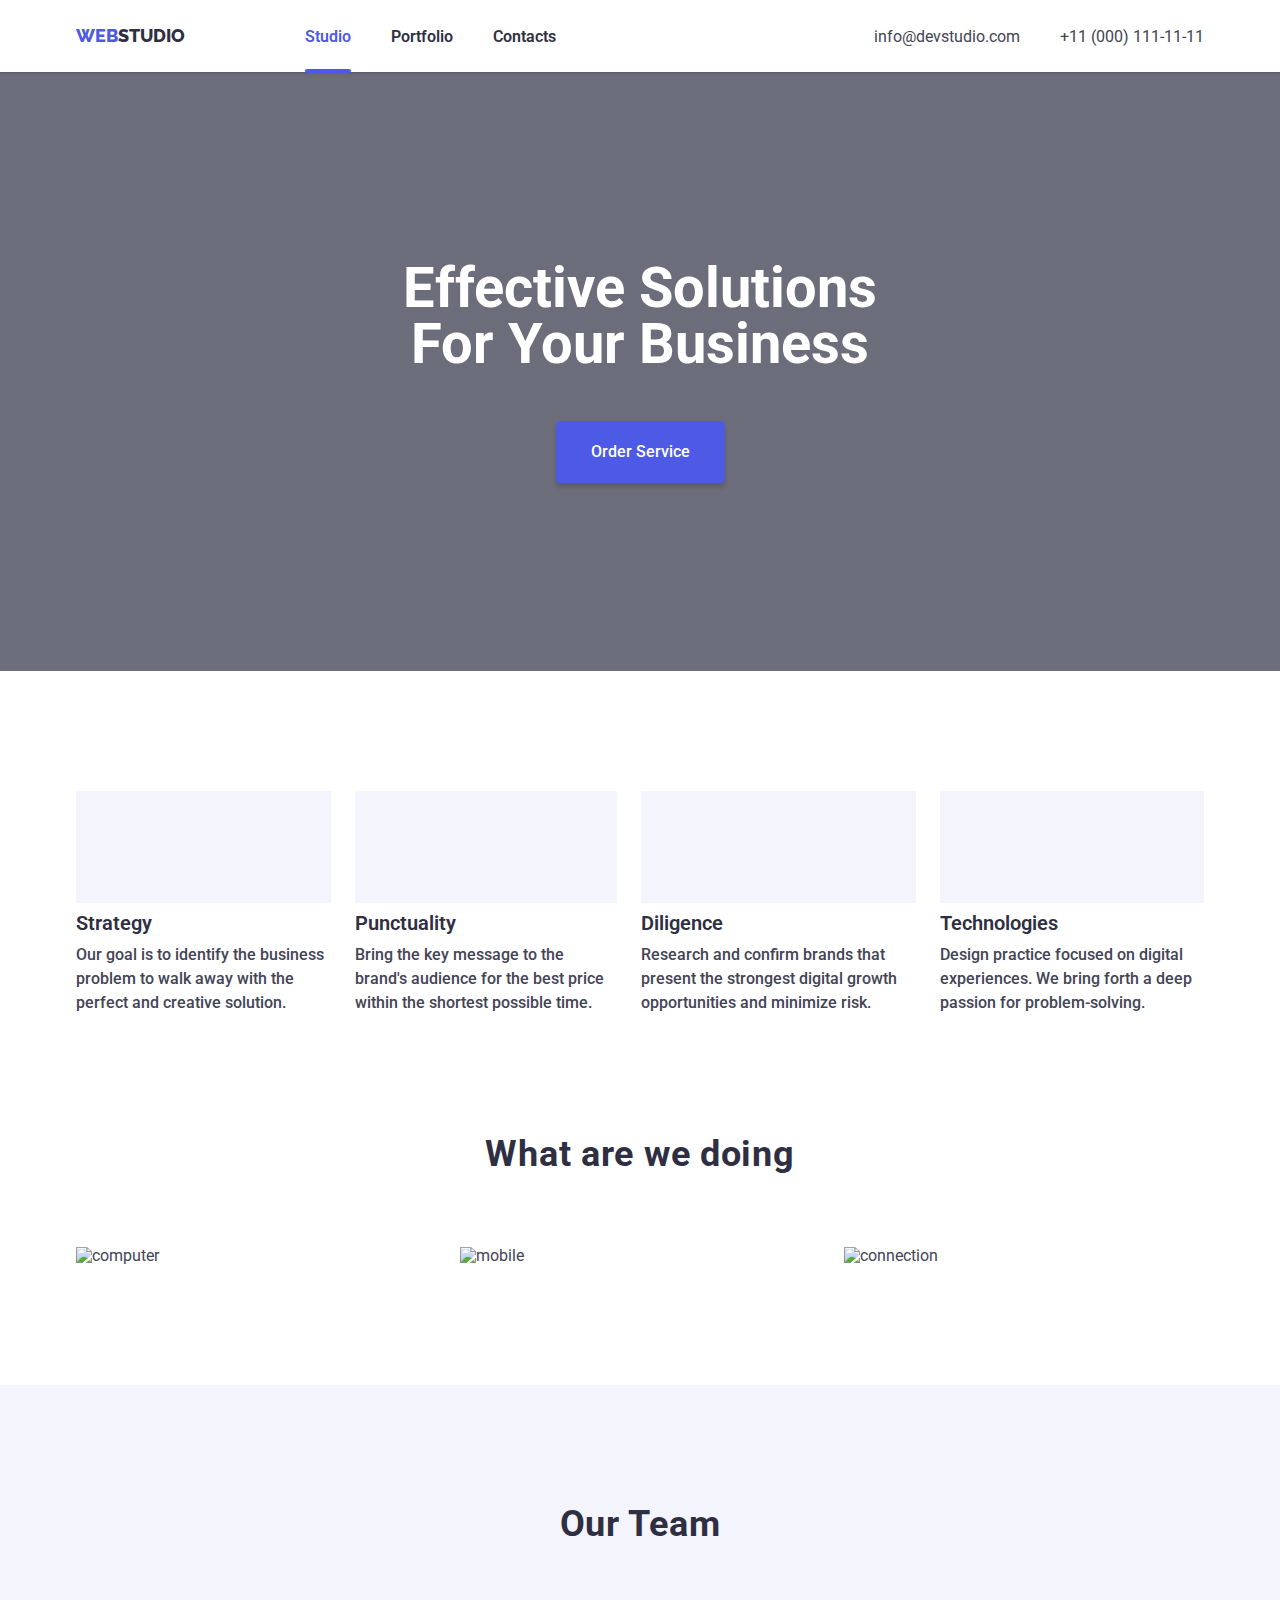
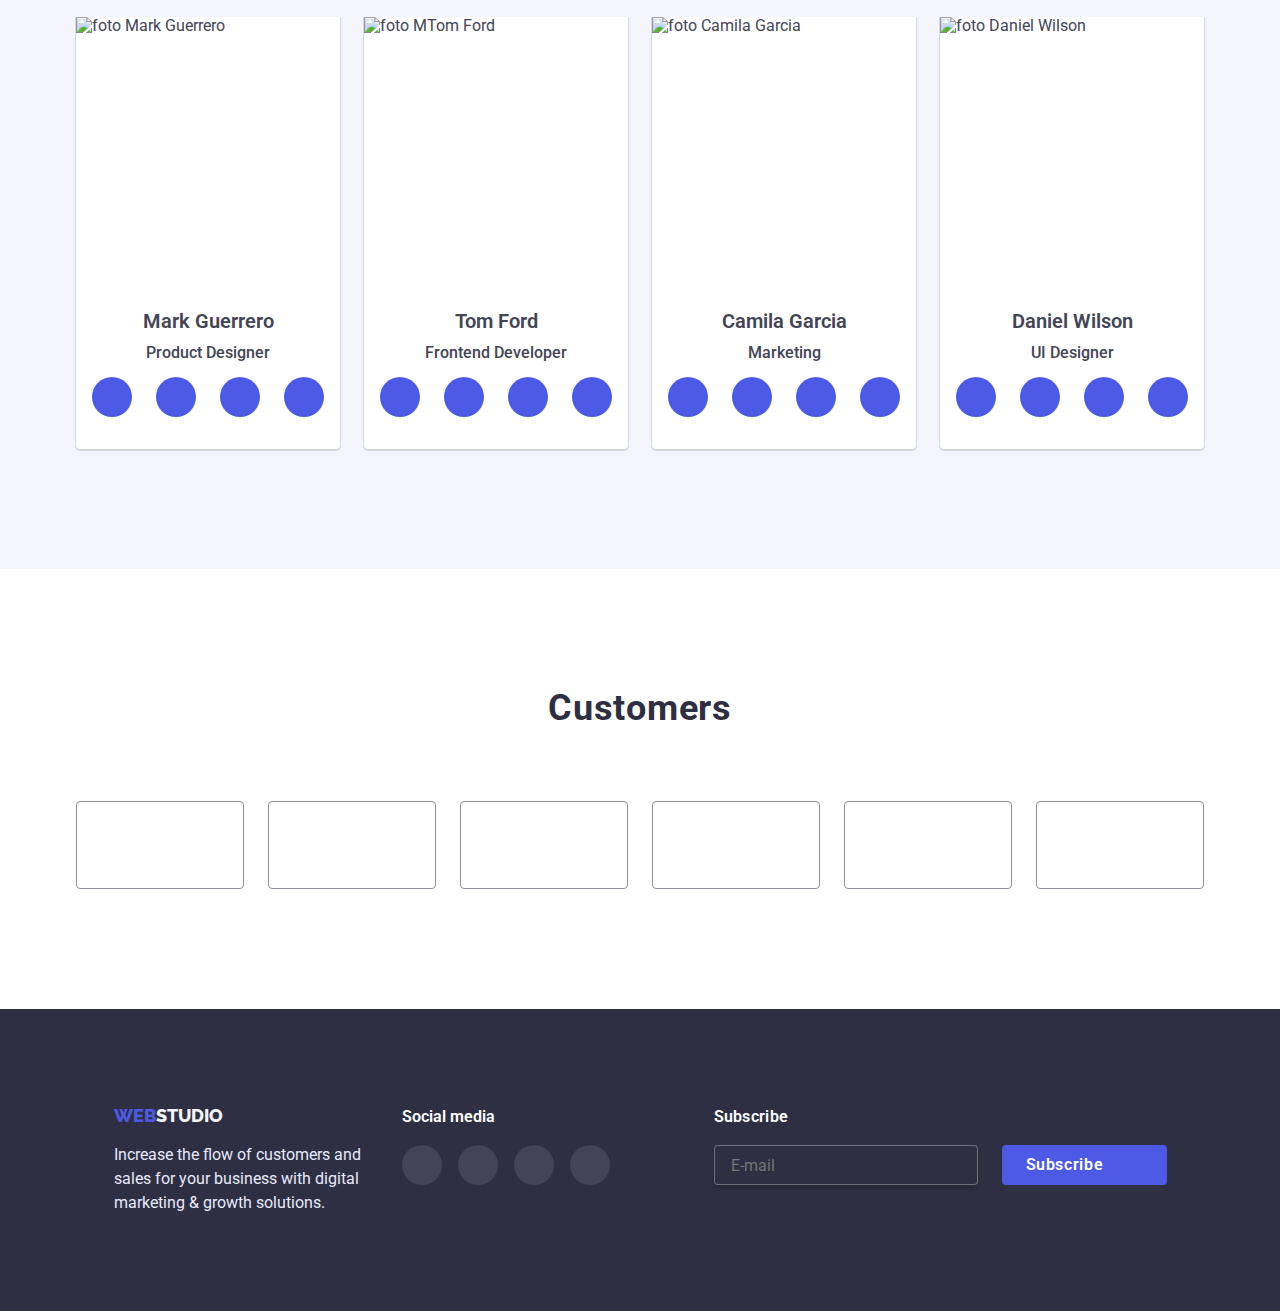
==== commit 35a476bc: "hw7 (після доопрацювання)" ====
--- a/index.html
+++ b/index.html
@@ -234,7 +234,7 @@
         <li class="team-item">
           <img srcset="./images/homework7/photo1.jpg 1x, ./images/homework7/photo1@2x.jpg 2x" src="./images/foto_Mark_Guerrero.jpg" alt="foto Mark Guerrero" width="264" height="260">
           <div class="team-page">
-          <h3 class="title" >Mark Guerrero</h3>
+          <h3 class="title-team" >Mark Guerrero</h3>
           <p class="section-text">Product Designer</p>
         <ul class="social-icons">
             <li class="social-list">
@@ -273,7 +273,7 @@
           <img srcset="./images/homework7/photo2.jpg 1x, ./images/homework7/photo2@2x.jpg 2x"
           src="./images/foto_Tom_Ford.jpg" alt="foto MTom Ford" width="264" height="260">
           <div class="team-page">
-          <h3 class="title" >Tom Ford</h3>
+          <h3 class="title-team" >Tom Ford</h3>
           <p class="section-text">Frontend Developer</p>
           <ul class="social-icons">
             <li class="social-list">
@@ -312,7 +312,7 @@
           <img srcset="./images/homework7/photo3.jpg 1x, ./images/homework7/photo3@2x.jpg 2x"
           src="./images/fotoC_amila_Garcia.jpg" alt="foto Camila Garcia" width="264" height="260">
           <div class="team-page">
-          <h3 class="title" >Camila Garcia</h3>
+          <h3 class="title-team" >Camila Garcia</h3>
           <p class="section-text">Marketing</p>
           <ul class="social-icons">
             <li class="social-list">
@@ -350,7 +350,7 @@
           <img srcset="./images/homework7/photo4.jpg 1x, ./images/homework7/photo4@2x.jpg 2x"
           src="./images/foto_Daniel_Wilson.jpg" alt="foto Daniel Wilson" width="264" height="260">
           <div class="team-page">
-          <h3 class="title" >Daniel Wilson</h3>
+          <h3 class="title-team" >Daniel Wilson</h3>
           <p class="section-text">UI Designer</p>
           <ul class="social-icons">
             <li class="social-list">
--- a/css/styles.css
+++ b/css/styles.css
@@ -46,9 +46,7 @@
     padding-right: 16px;
     padding-left: 16px;
 }
-.heder-link-portfolio{
-
-}
+
 
 @media screen and (min-width: 480px) {
     .conteiner {
@@ -66,7 +64,7 @@
 
 @media screen and (min-width: 1200px) {
     .conteiner {
-        width: 1200px;
+        width: 1160px;
     }
 }
 
@@ -81,7 +79,9 @@
 .page-header {
     display: flex;
     align-items: baseline;
-    box-shadow: 0px 4px 4px rgba(0, 0, 0, 0.25);
+    box-shadow: 0px 2px 1px rgba(46, 47, 66, 0.08),
+        0px 1px 1px rgba(46, 47, 66, 0.16),
+        0px 1px 6px rgba(46, 47, 66, 0.08);
     padding-top: 24px;
     padding-bottom: 24px;
 }
@@ -146,6 +146,9 @@
     z-index: 999;
     transform: translateX(100%);
     transition: transform 250ms ease-in-out;
+    padding-left: 80px;
+    padding-left: 40px;
+    padding-bottom: 40px;
 }
 .menu-conteiner.is-open {
     transform: translateX(0);
@@ -178,8 +181,8 @@
 .social-icons-mobile-items {
     display: flex;
     align-items: flex-start;
-    justify-content: space-between;
-    
+ 
+    gap: 56px;
 }
 
 .social-list-mobile {
@@ -206,18 +209,12 @@
     font-size: 36px;
     line-height: 1.1;
     list-style-type: none;
-
-}
-.mobile-studio {
-    margin-top: 80px;
+    margin-bottom: 284px;
+}
+.mobile-section:not(:last-child) {
     margin-bottom: 40px;
 }
-.mobile-portfolio {
-    margin-bottom: 40px;
-}
-.mobile-contacts {
-    margin-bottom: 284px;
-}
+
 .social-icons-mobile-items {
     margin-bottom: 0px;
 }
@@ -234,6 +231,12 @@
     font-size: 36px;
     font-weight: 600;
     text-decoration: none;
+}
+.mobile-section:hover {
+    color: #404BBF;
+}
+.mobile-section:focus {
+    color: #404BBF;
 }
 .mobile-link-second {
     color: rgba(67, 68, 85, 1);
@@ -251,18 +254,13 @@
 
 @media screen and (min-width: 768px) {
     .page-header-conteiner {
-        
         display: flex;
         align-items: baseline;
-    
-    }
-    .page-nav {
-        padding-top: 24px;
-        padding-bottom: 22px;
     }
     .page-heder-link {
         display: flex;
         gap: 40px;
+        
     }
     .nav-header {
         position: relative;
@@ -270,14 +268,15 @@
     }
     .heder-link {
         text-decoration: none;
-        padding-top: 24px;
-        padding-bottom: 22px;
         color: var(--title-text-color);
         font-weight: 600;
         line-height: 1.5;
+        padding-top: 24px;
+        padding-bottom: 24px;
         transition-property: color;
         transition-duration: 250ms;
         transition-timing-function: var(--time-function);
+        
         }
     .heder-link:hover {
         color: rgba(64, 75, 191, 1);
@@ -297,9 +296,9 @@
         display: block;
         border-radius: 2px;
         width: 100%;
+        background-color: #4D5AE5;
         height: 4px;
-        background-color: #4D5AE5;
-        top: 55px;
+        bottom: -100%;
         left: 0%;
 }
 .heder-link-portfolio::after {
@@ -310,7 +309,7 @@
     width: 100%;
     height: 4px;
     background-color: #4D5AE5;
-    top: 55px;
+    bottom: -110%;
     left: 0%;
 }
 
@@ -323,11 +322,11 @@
   }
     .page-nav {
         display: flex;
+        align-items: baseline;
     }
     .heder-contacts {
         color: rgba(67, 68, 85, 1);
         display: flex;
-        margin-bottom: 4px;
         flex-direction: column;
         text-decoration: none;
     }
@@ -339,19 +338,32 @@
     }
     .logo {
         margin-right: 120px;
+        padding-top: 24px;
+        padding-bottom: 24px;
     }
     .page-header {
         padding-top: 0px;
         padding-bottom: 0px;
 }
 }
+
+@media screen and (min-width: 1200px) {
+    .contacts {
+        display: flex;
+        gap: 40px;
+    }
+}
+
 /*--------------------------HERO-------------------------------*/
 
 @media screen and (max-width: 767px) {
     .hero {
         background-image: linear-gradient(to right, rgba(46, 47, 66, 0.7), rgba(46, 47, 66, 0.7)), url(../images/homework7/mobile-people-office.jpg);
         max-width: 428px;
-        height: 432px;
+    }
+    .conteiner-hero {
+        padding-top: 112px;
+        padding-bottom: 112px;
     }
     .hero-title {
         font-size: 36px;
@@ -365,8 +377,7 @@
     }
 }
 .hero-button {
-    display: block;
-    align-items: center;
+    display: inline-block;
     background-color: var(--accent-color);
     color: #FFFFFF;
     font-weight: 500;
@@ -381,11 +392,10 @@
     cursor: pointer;
     width: 169px;
     border: solid var(--accent-color);
-    margin-bottom: 112px;
-    margin: auto
 }
 .hero {
     display: flex;
+    text-align: center;
     background-repeat: no-repeat;
     background-size: cover;
     background-position: center;
@@ -398,7 +408,6 @@
     text-align: center;
     margin-left: auto;
     margin-right: auto;
-    padding-top: 112px;
 }
 .send {
     display: block;
@@ -422,13 +431,25 @@
         background-image: linear-gradient(to right, rgba(46, 47, 66, 0.7), rgba(46, 47, 66, 0.7)), url(../images/homework7/mobile-people-office@2x.jpg);
     }
 }
+@media screen and (max-width: 380px) {
+    .hero-title {
+       font-size: 20px;
+       font-weight: 400;
+    }
+
+}
+
 
 @media screen and (min-width: 768px) {
     .hero {
         background-image: linear-gradient(to right, rgba(46, 47, 66, 0.7), rgba(46, 47, 66, 0.7)), url(../images/homework7/tablet-people-office.jpg);
         max-width: 768px;
-        height: 436px;
-    }
+       
+    }
+        .conteiner-hero {
+            padding-top: 112px;
+            padding-bottom: 108px;
+        }
     .hero-title {
         font-size: 56px;
         line-height: 1.01;
@@ -451,12 +472,16 @@
     .hero {
         background-image: linear-gradient(to right, rgba(46, 47, 66, 0.7), rgba(46, 47, 66, 0.7)), url(../images/homework7/desktop-people-office.jpg);
         max-width: 1440px;
-        height: 600px;
-    }
+        
+    }
+        .conteiner-hero {
+            padding-top: 188px;
+            padding-bottom: 188px;
+        }
     .hero-title {
         font-size: 56px;
         line-height: 1.01;
-        padding-top: 188px;
+        
         margin-bottom: 48px;
     }
     .modal {
@@ -513,6 +538,8 @@
 .title {
    text-align: center;
    margin-bottom: 8px;
+   font-size: 36px;
+   font-weight: 700;
 }
 .section {
     padding-top: 96px;
@@ -544,9 +571,12 @@
         padding-top: 120px;
         padding-bottom: 120px;
         }
+        .title {
+            font-size: 20px;
+        }
     .benefits-list {
         display: flex;
-        width: 264px;
+     
         height: 112px;
         background-color: #F4F4FD;
         justify-content: center;
@@ -571,7 +601,7 @@
 }
 /*-----------------------------What are we doing-----------------------*/
 .title {
-    font-size: 20px;
+    
     font-weight: 600;
     line-height: 1.2;
 }
@@ -591,7 +621,7 @@
     .doing {
         padding-bottom: 0px;
         padding-top: 0px;
-        padding-bottom: 120px;
+        padding-bottom: 0px;
     }
 }
 
@@ -623,7 +653,12 @@
 .team-section {
     background-color: var(--background-color-cection);
 }
-
+.title-team {
+    font-size: 20px;
+    font-weight: 600;
+    line-height: 1.2;
+    margin-bottom: 8px;
+}
 .team-page {
     text-align: center;
     padding-top: 32px;
@@ -637,7 +672,12 @@
     gap: 24px;
     margin-top: 12px;
 }
-
+.social-list-icons:hover {
+    background-color: #404BBF;
+}
+.social-list-icons:focus {
+    background-color: #404BBF;
+}
 
 .social-list-icons {
     display: flex;
@@ -858,7 +898,7 @@
     padding-top: 8px;
     padding-bottom: 8px;
     color: #FFFFFF;
-    margin-bottom: 16px;
+   
 }
 .futer-button {
     position: relative;
@@ -906,7 +946,8 @@
 }
 .input-futer {
     width: 364px;   
-    height: 40px;        
+    height: 40px;
+    margin-bottom: 16px;        
 }
 .conteiner-footer {
     display: flex;
@@ -926,7 +967,12 @@
 
 }
 }
-
+@media screen and (max-width: 380px) {
+    .input-futer {
+        width: 300px;
+    }
+
+}
 @media screen and (min-width: 768px) {
 .conteiner-footer {
     display: flex;
@@ -957,6 +1003,9 @@
 @media screen and (min-width: 1200px) {
 .input-futer {
     height: 40px;
+}
+.futer-Subscribe {
+    margin-left: 80px;
 }
 }
 
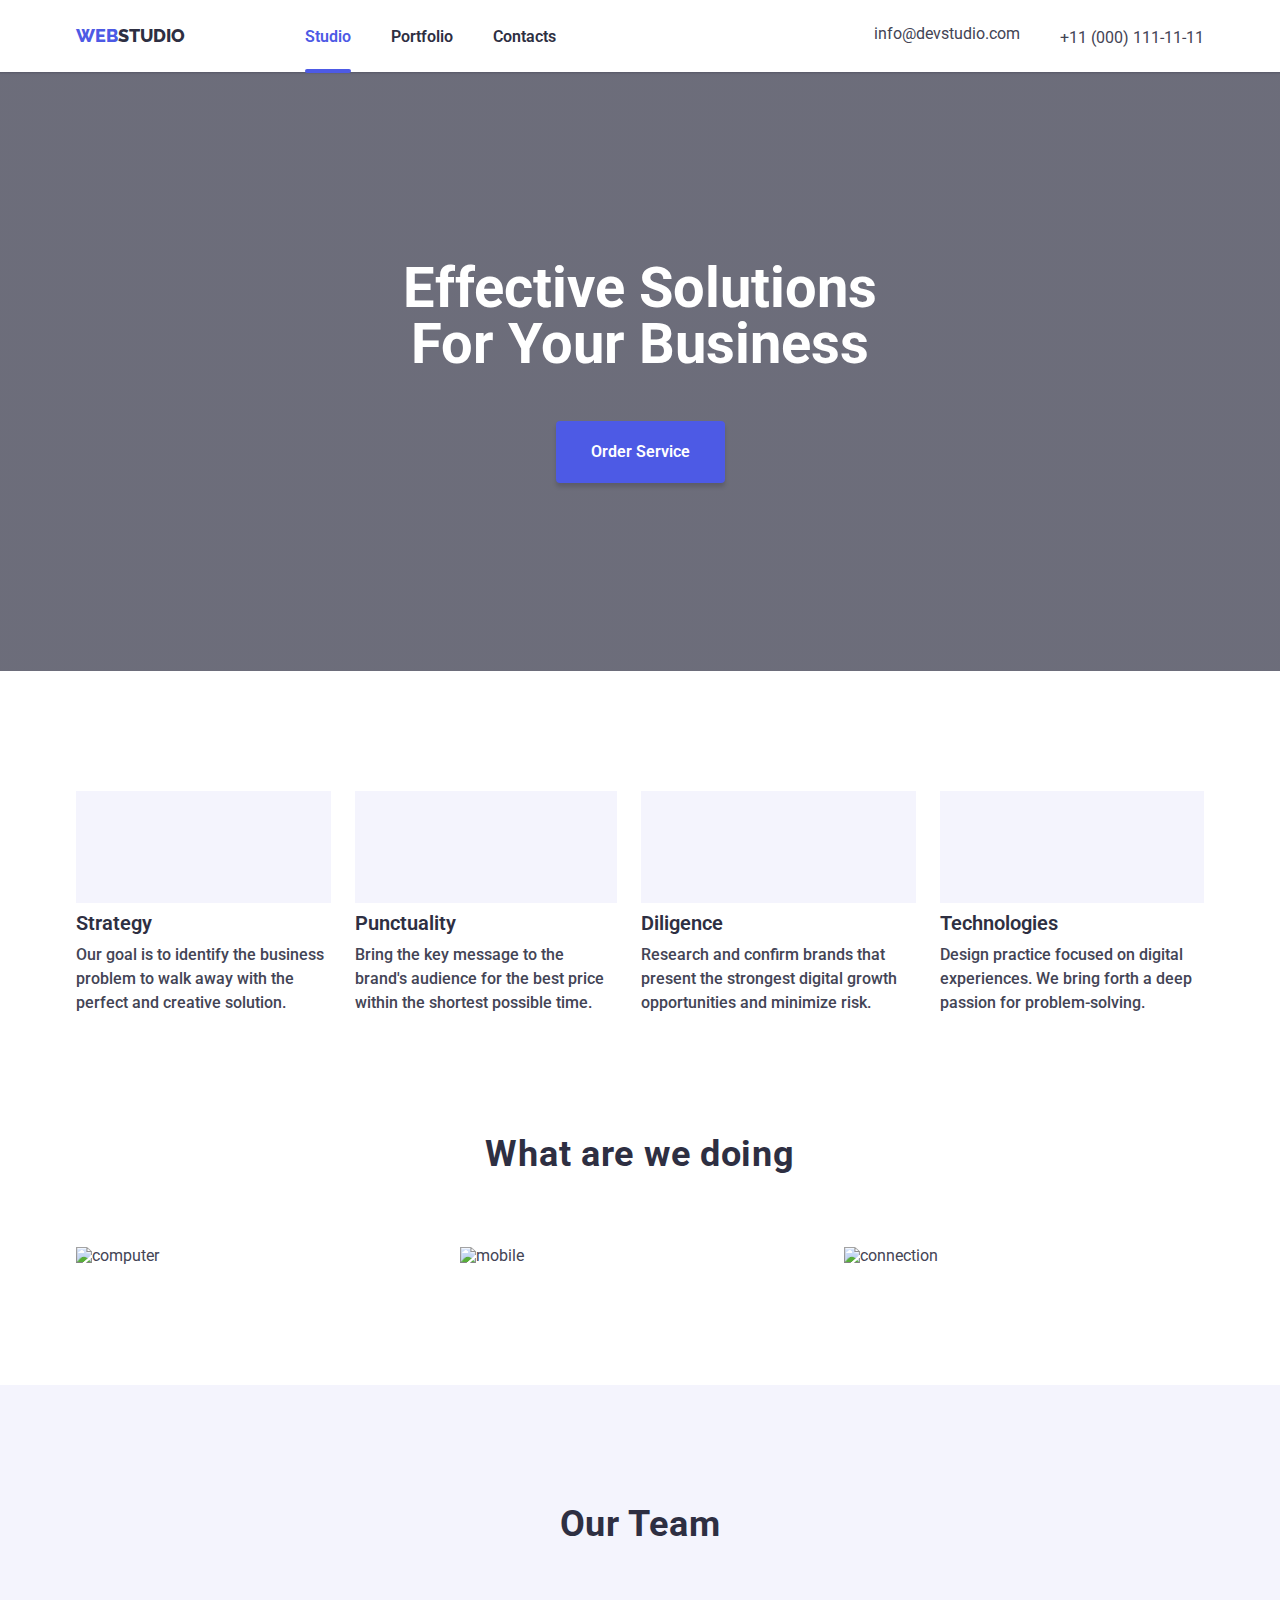
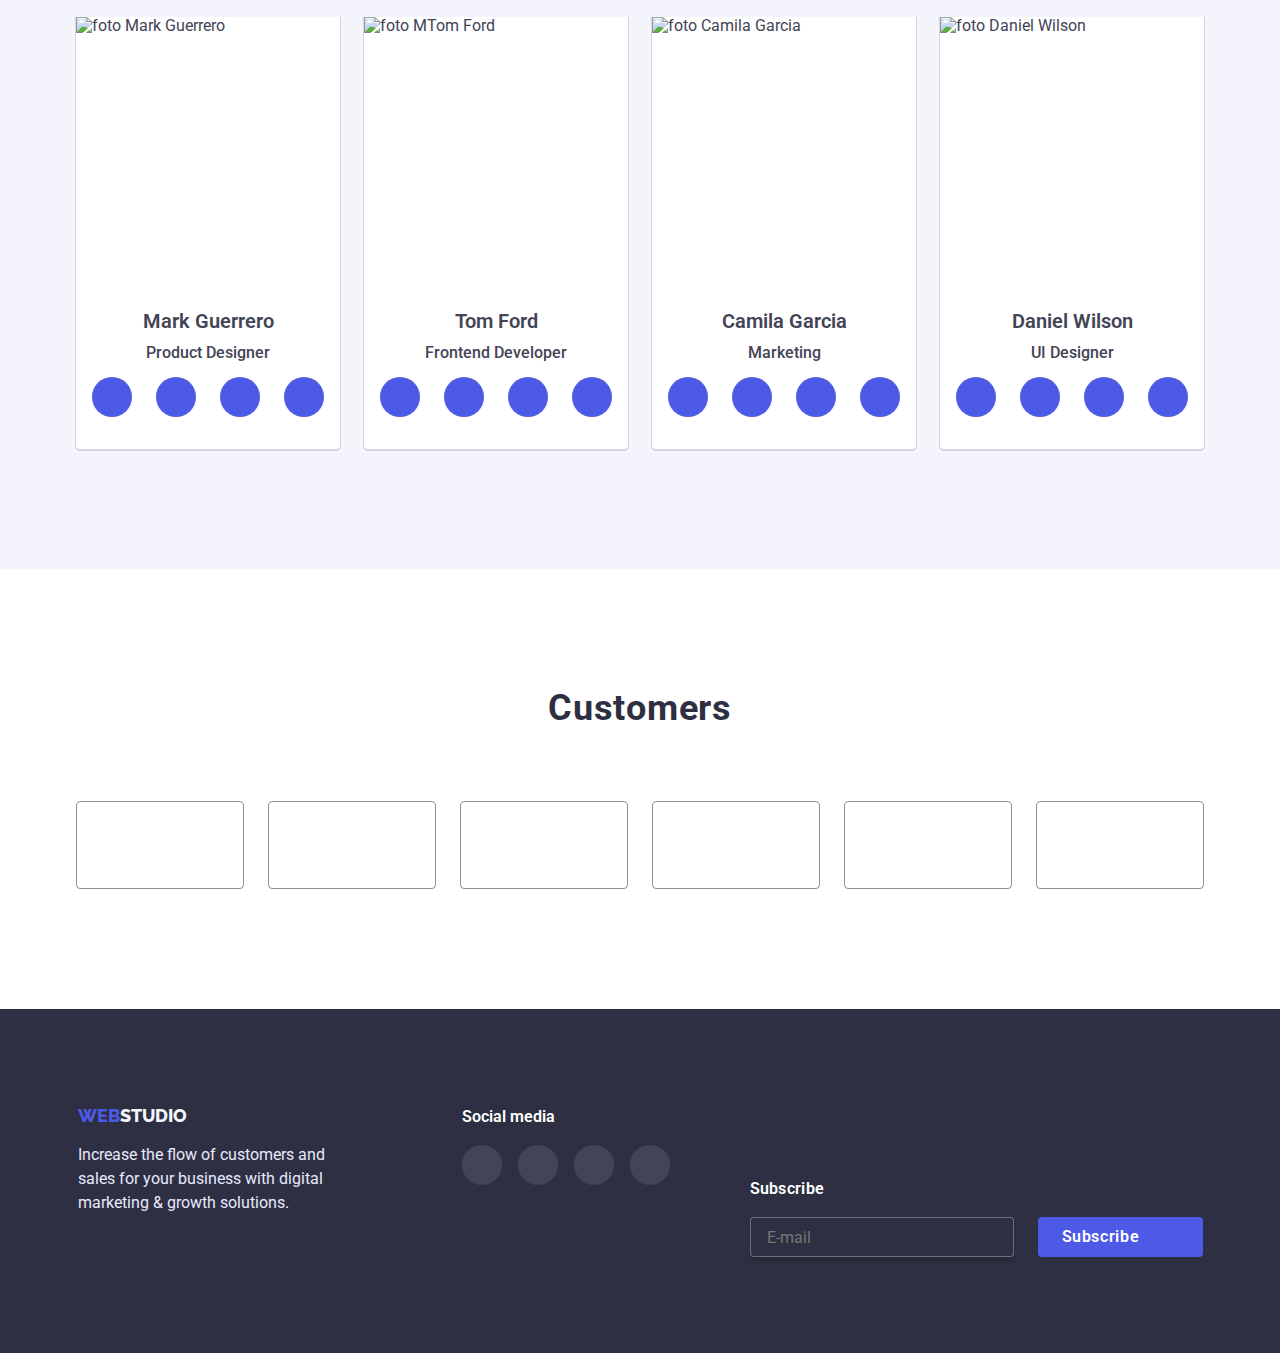
==== commit 7e3acba0: "hw7 !!" ====
--- a/index.html
+++ b/index.html
@@ -42,11 +42,14 @@
               <use href="./images/sprite2.svg#icon-close-black"></use>
           </svg>
         </button>
-        <ul class="mobile-nav">
-          <li class="mobile-section mobile-studio">Studio</li>
-          <li class="mobile-section mobile-portfolio">Portfolio</li>
-          <li class="mobile-section mobile-contacts">Contacts</li>
-        </ul>
+      <ul class="mobile-nav">
+        <li class="mobile-nav-item"><a href="./index.html" class="mobile-section mobile-studio">
+            Studio</a></li>
+        <li class="mobile-nav-item"><a href="./index.html" class="mobile-section mobile-portfolio">
+            Portfolio</a></li>
+        <li class="mobile-nav-item"><a href="./index.html" class="mobile-section mobile-contacts">
+            Contacts</a></li>
+      </ul>
         <div class="stems-link-contacts">
         <ul class="mobile-contacts-items">
           <li class="first" ><a class="mobile-link-first" href="tel:+110001111111">+11 (000) 111-11-11</a></li>
--- a/css/styles.css
+++ b/css/styles.css
@@ -139,16 +139,16 @@
     position: fixed;
     top: 0;
     right: 0;
-    width: 100vw;
-    height: 100vh;
-    padding: 32px;
+    width: 100%;
+    height: 796px;
     background-color: #ffffff;
     z-index: 999;
     transform: translateX(100%);
     transition: transform 250ms ease-in-out;
-    padding-left: 80px;
+    padding-top: 80px;
     padding-left: 40px;
     padding-bottom: 40px;
+    
 }
 .menu-conteiner.is-open {
     transform: translateX(0);
@@ -211,7 +211,18 @@
     list-style-type: none;
     margin-bottom: 284px;
 }
-.mobile-section:not(:last-child) {
+.mobile-nav-item {
+    color: #2E2F42;
+    font-size: 36px;
+    font-weight: 700;
+}
+.mobile-section {
+    color: #2E2F42;
+    font-size: 36px;
+    font-weight: 700;
+}
+
+.mobile-nav-item:not(:last-child) {
     margin-bottom: 40px;
 }
 
@@ -232,10 +243,11 @@
     font-weight: 600;
     text-decoration: none;
 }
-.mobile-section:hover {
-    color: #404BBF;
-}
-.mobile-section:focus {
+.mobile-section {
+    list-style-type: none;
+    text-decoration: none;
+}
+.mobile-studio {
     color: #404BBF;
 }
 .mobile-link-second {
@@ -255,13 +267,17 @@
 @media screen and (min-width: 768px) {
     .page-header-conteiner {
         display: flex;
-        align-items: baseline;
+        align-items: center;
+       
     }
     .page-heder-link {
         display: flex;
         gap: 40px;
         
     }
+        .list-contacts {
+            margin-top: 4px;
+        }
     .nav-header {
         position: relative;
         list-style-type: none;
@@ -332,8 +348,7 @@
     }
     .contacts {
         
-        padding-top: 24px;
-        padding-bottom: 10px;
+      
         list-style-type: none;
     }
     .logo {
@@ -380,7 +395,7 @@
     display: inline-block;
     background-color: var(--accent-color);
     color: #FFFFFF;
-    font-weight: 500;
+    font-weight: 600;
     font-size: 16px;
     line-height: 1.5;
     padding-top: 16px;
@@ -431,13 +446,6 @@
         background-image: linear-gradient(to right, rgba(46, 47, 66, 0.7), rgba(46, 47, 66, 0.7)), url(../images/homework7/mobile-people-office@2x.jpg);
     }
 }
-@media screen and (max-width: 380px) {
-    .hero-title {
-       font-size: 20px;
-       font-weight: 400;
-    }
-
-}
 
 
 @media screen and (min-width: 768px) {
@@ -446,7 +454,7 @@
         max-width: 768px;
        
     }
-        .conteiner-hero {
+    .conteiner-hero {
             padding-top: 112px;
             padding-bottom: 108px;
         }
@@ -978,7 +986,7 @@
     display: flex;
     flex-wrap: wrap;
     justify-content: center;
-    gap: 72px 24px;
+    
 }
     .futer-list-icon {
     display: flex;
@@ -993,10 +1001,14 @@
 .futer-Subscribe {
     display: flex;
     flex-direction: column;
+    margin-top: 72px;
 
 }
 .Subscribe-text {
     margin-bottom: 16px;
+}
+.conteiner-list {
+    margin-left: 24px;
 }
 }
 
@@ -1006,6 +1018,9 @@
 }
 .futer-Subscribe {
     margin-left: 80px;
+}
+.conteiner-list {
+    margin-left: 120px;
 }
 }
 
@@ -1179,7 +1194,8 @@
 }
 @media screen and (min-width: 768px) {
 .page-decor {
-    gap: 24px;
+    column-gap: 24px;
+    row-gap: 48px;
     }
 .page-section {
     padding-top: 64px;
@@ -1386,3 +1402,15 @@
     line-height: 1.5;
     letter-spacing: 0.02em;
 }
+@media screen and (max-width: 380px) {
+    .modal {
+      padding-left: 50px;
+      padding-right: 50px;
+    }
+    .hero-title {
+        width: 250px;
+    }
+    .modal-button {
+        right: 50px;
+    }
+}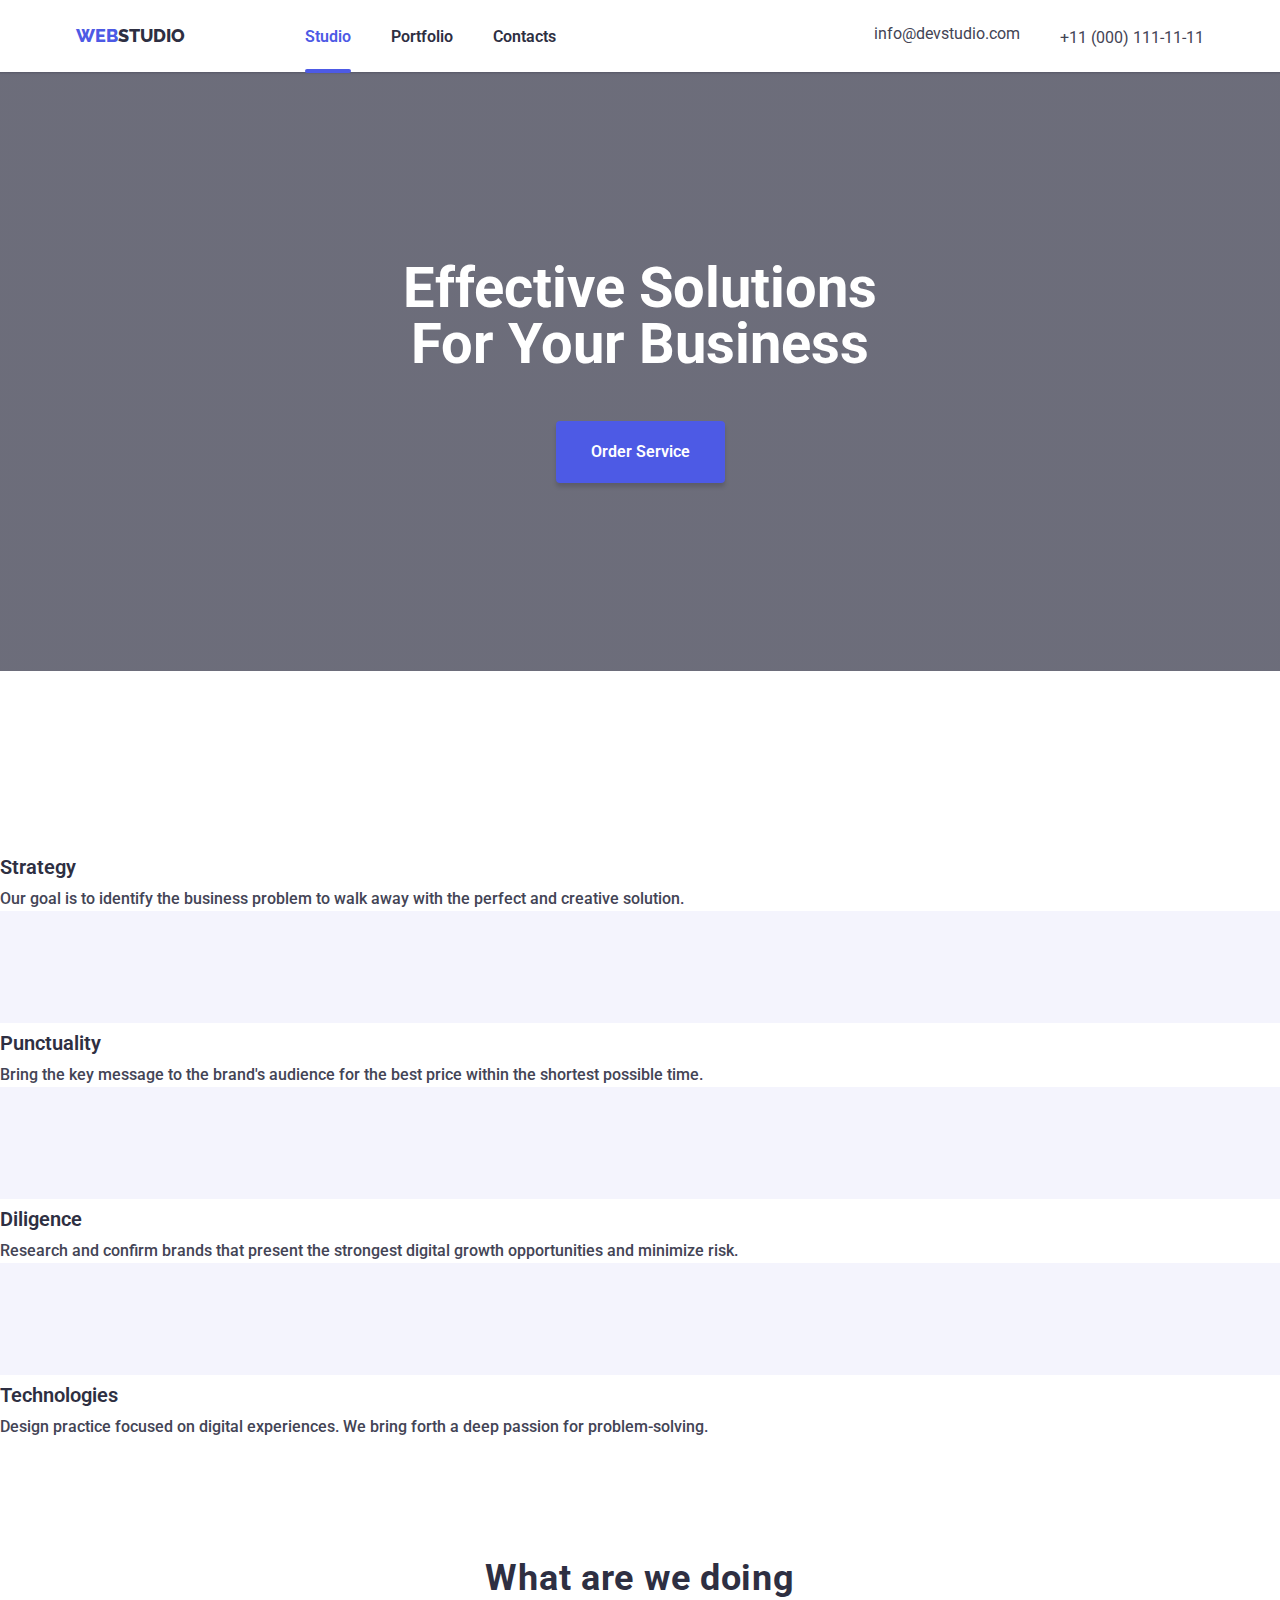
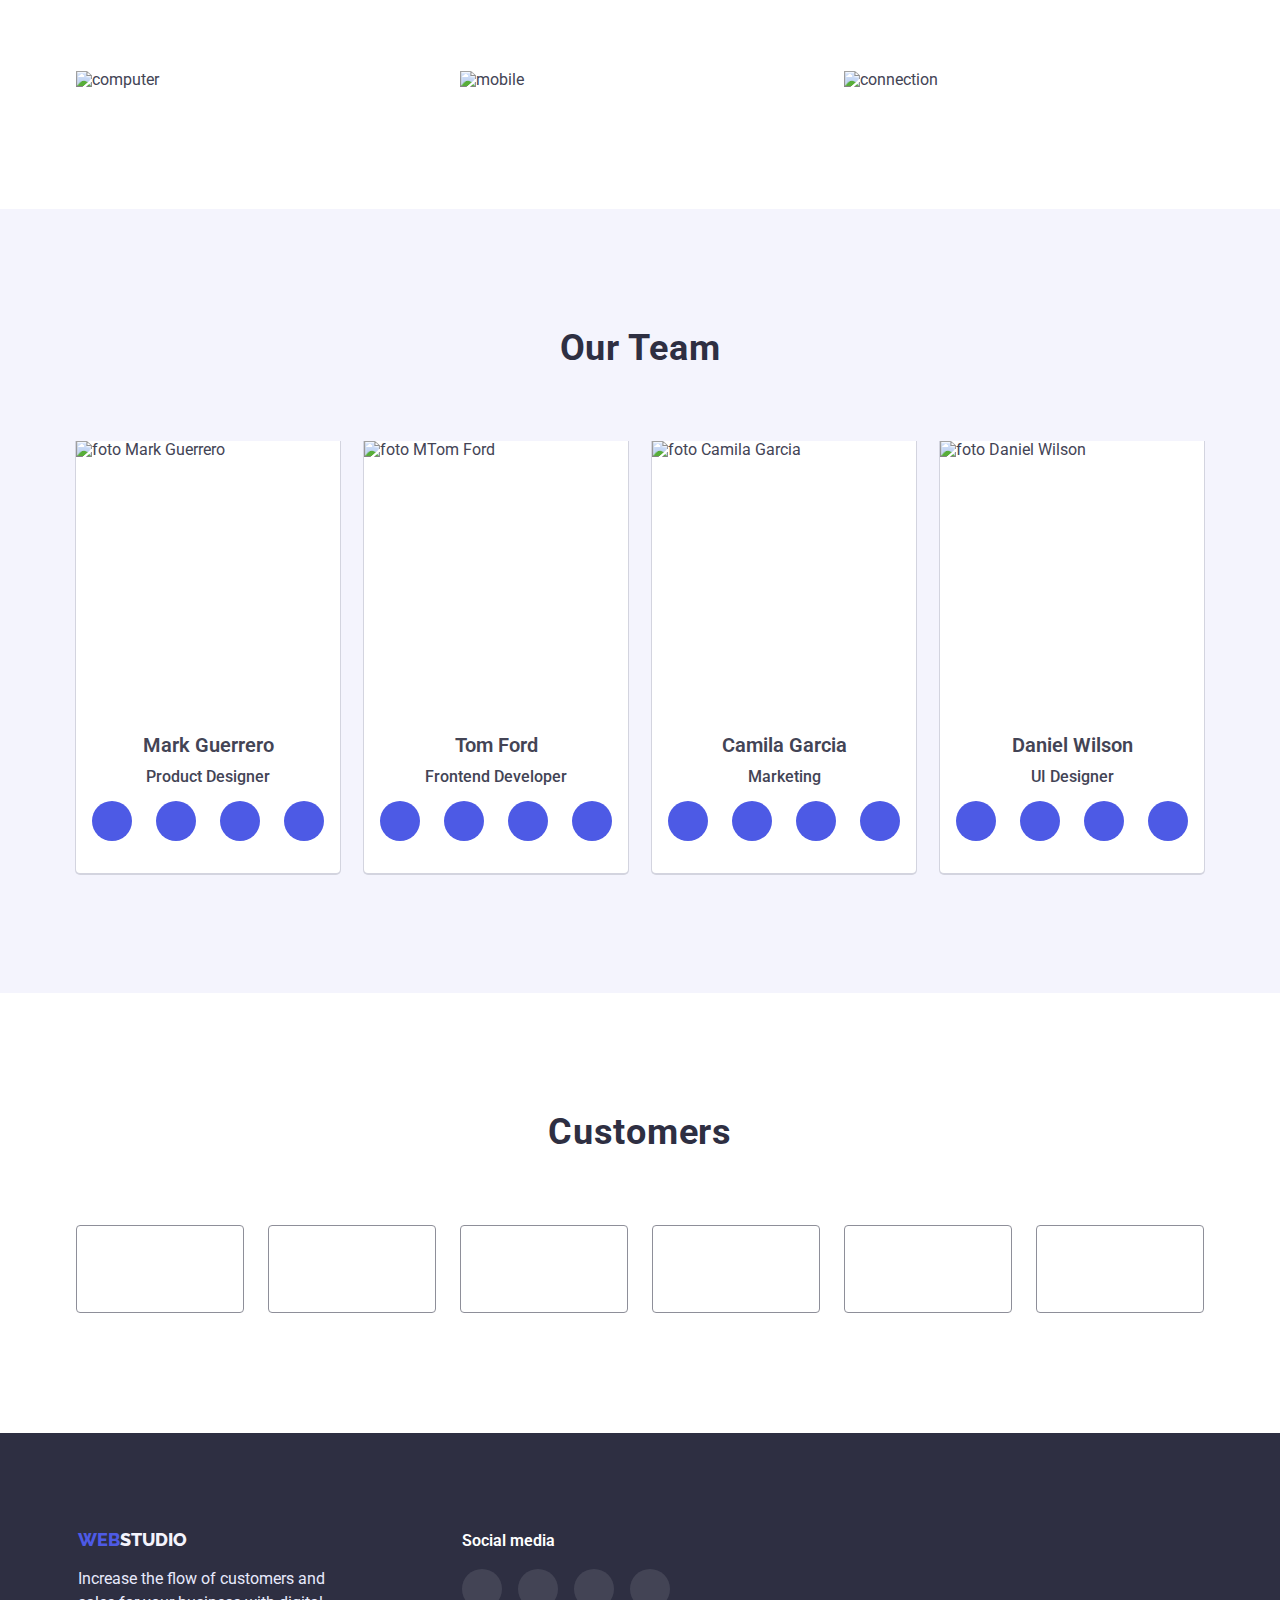
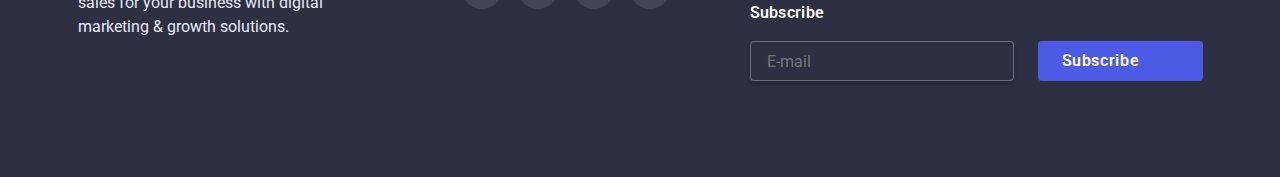
==== commit e873b441: "++" ====
--- a/index.html
+++ b/index.html
@@ -45,7 +45,7 @@
       <ul class="mobile-nav">
         <li class="mobile-nav-item"><a href="./index.html" class="mobile-section mobile-studio">
             Studio</a></li>
-        <li class="mobile-nav-item"><a href="./index.html" class="mobile-section mobile-portfolio">
+        <li class="mobile-nav-item"><a href="./portfolio.html" class="mobile-section">
             Portfolio</a></li>
         <li class="mobile-nav-item"><a href="./index.html" class="mobile-section mobile-contacts">
             Contacts</a></li>
@@ -161,8 +161,6 @@
       <div class="conteiner">
       <h2 class="visually-hidden">Benefits</h2>
       <ul class="decor-benefits">
-        <li class="benefits-list-items" >
-          <div class="benefits-list">
           <svg class="benefits-icons" width="64" height="64">
             <use href="./images/sprite.svg#icon-BenefitsStrategy"></use>
           </svg>
--- a/css/styles.css
+++ b/css/styles.css
@@ -18,6 +18,9 @@
 margin-top: 0;
 margin-bottom: 0;
 }
+
+
+
 ul, ol {
     margin-top: 0;
     margin-bottom: 0;
@@ -248,6 +251,9 @@
     text-decoration: none;
 }
 .mobile-studio {
+    color: #404BBF;
+}
+.mobile-portfolio {
     color: #404BBF;
 }
 .mobile-link-second {
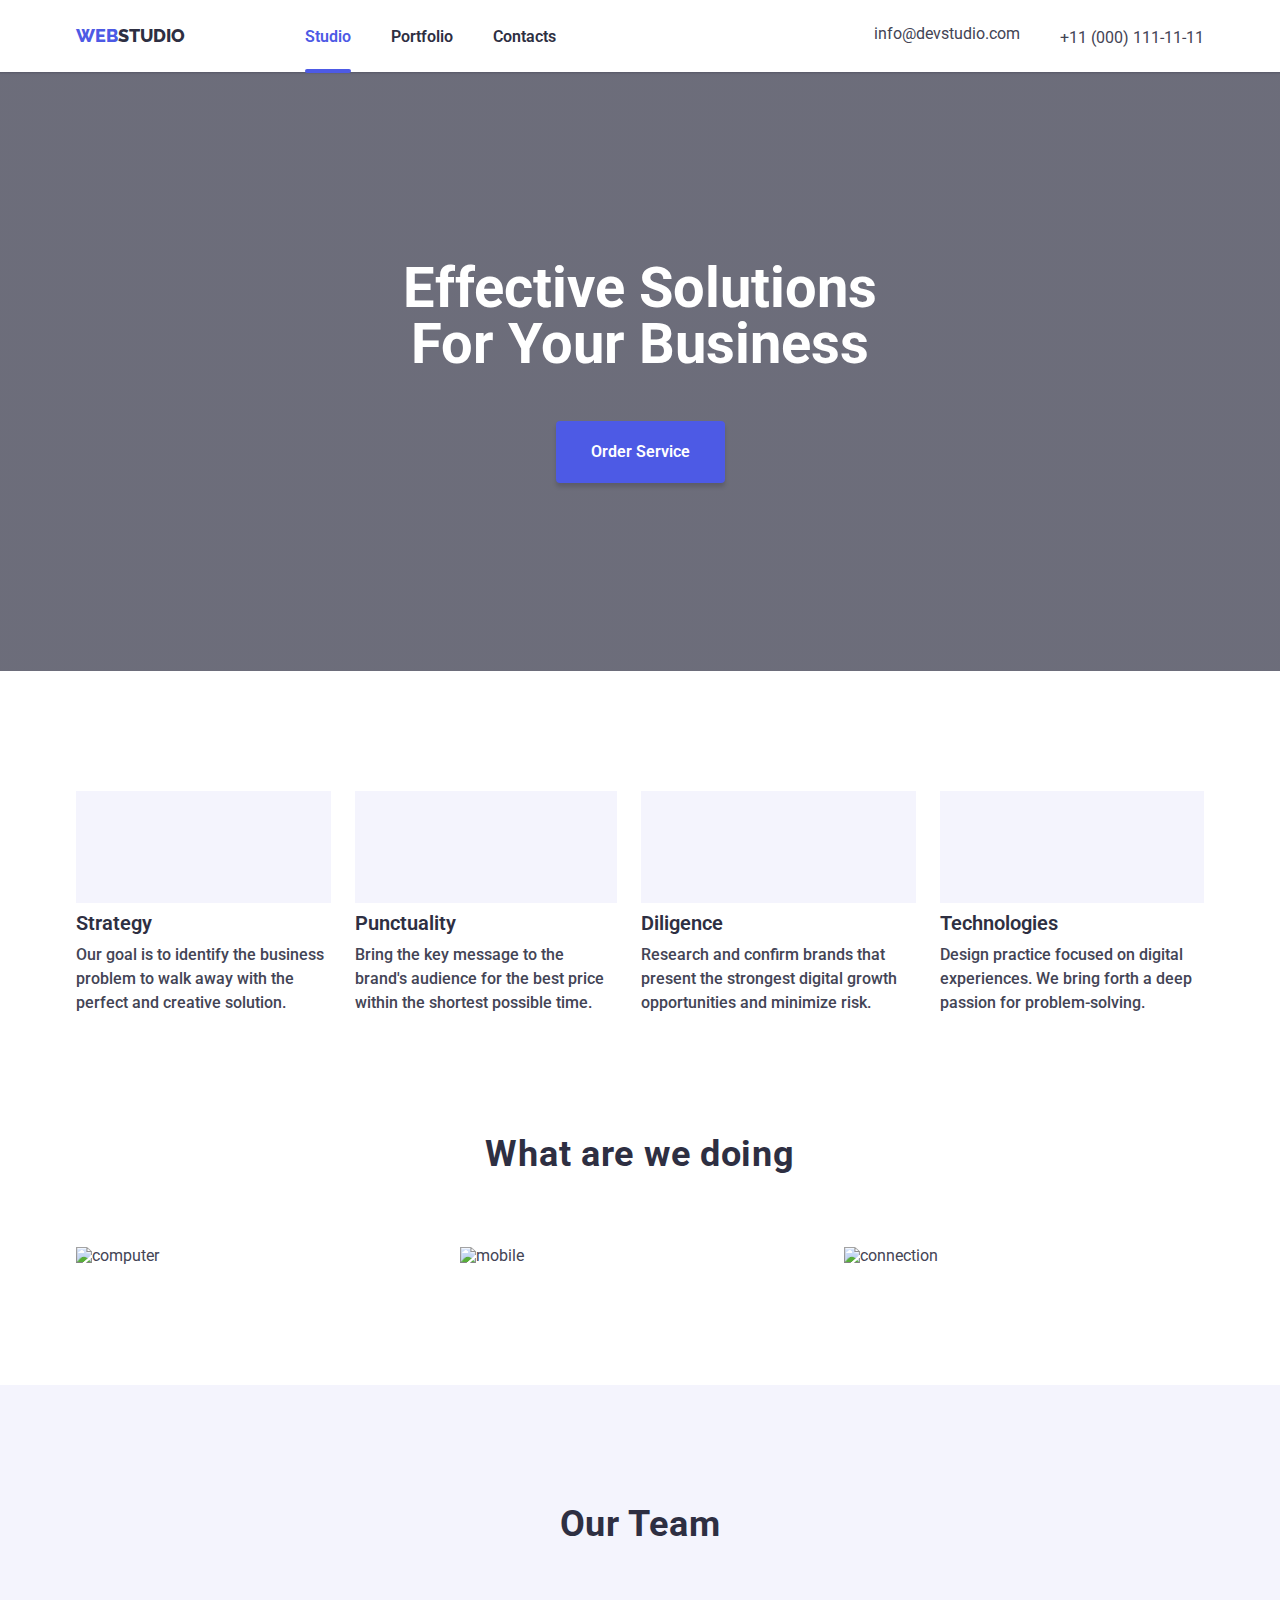
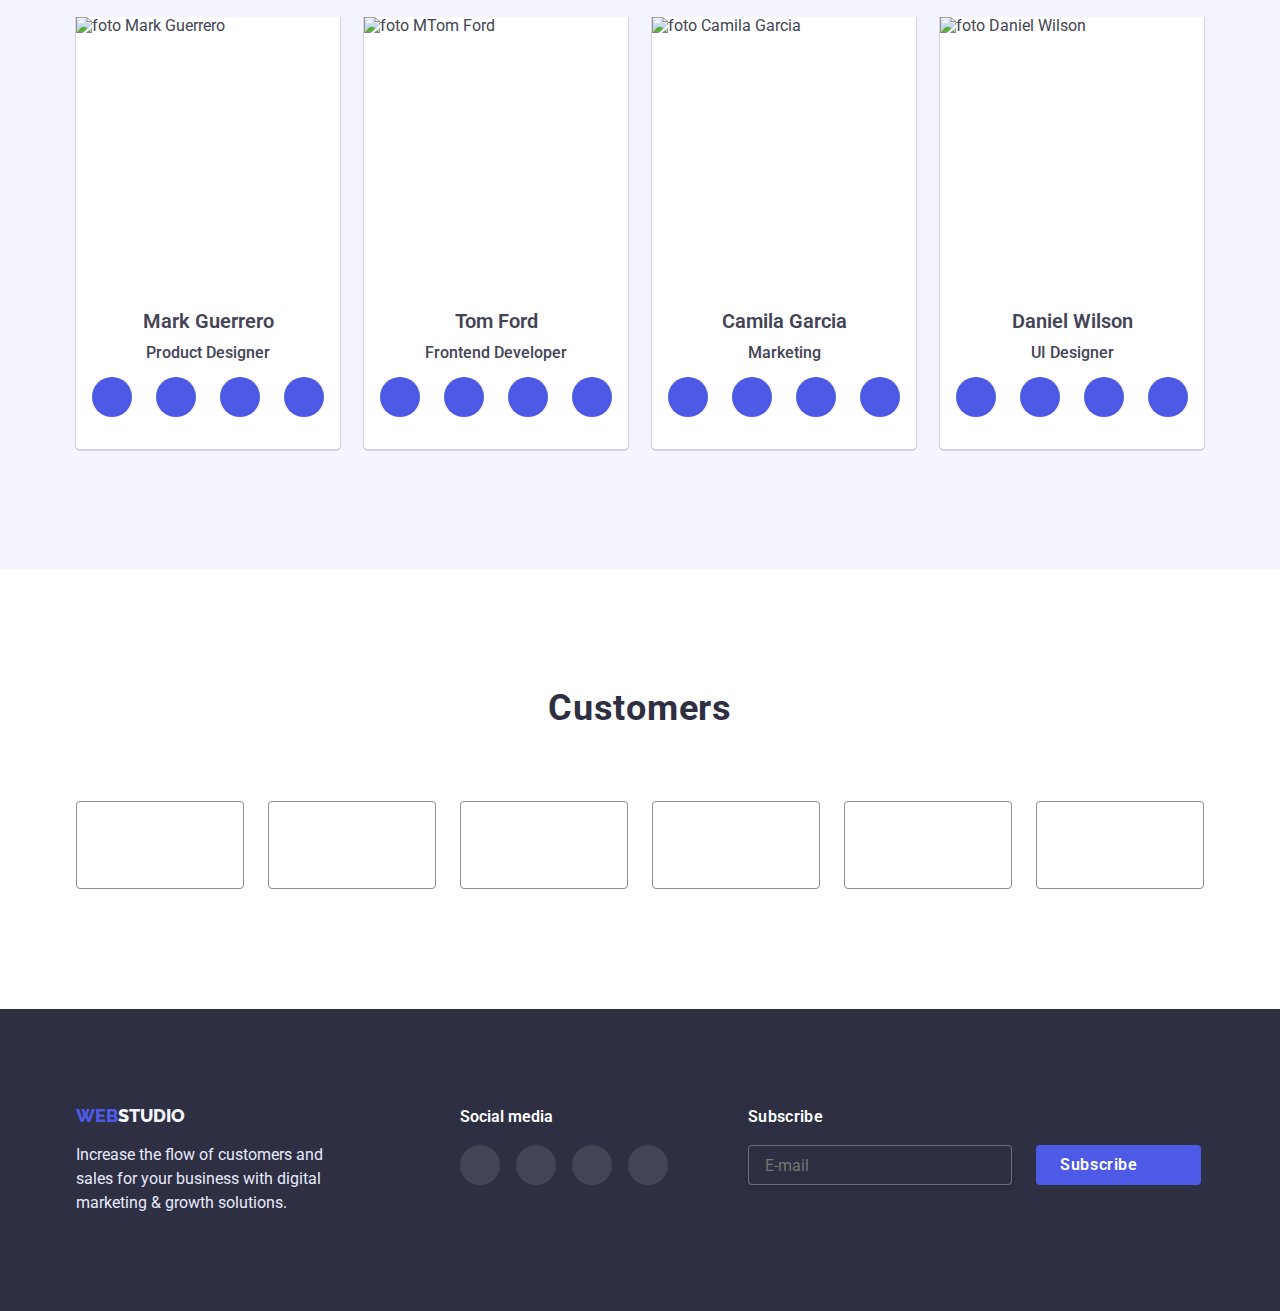
==== commit f10d7635: "+" ====
--- a/index.html
+++ b/index.html
@@ -161,6 +161,8 @@
       <div class="conteiner">
       <h2 class="visually-hidden">Benefits</h2>
       <ul class="decor-benefits">
+        <li class="benefits-list-items">
+          <div class="benefits-list">
           <svg class="benefits-icons" width="64" height="64">
             <use href="./images/sprite.svg#icon-BenefitsStrategy"></use>
           </svg>
@@ -455,7 +457,7 @@
     <footer class=" section section-footer">
         <div class="conteiner conteiner-footer">
           
-          <div>
+          <div class="box">
             <a href="./index.html" class="footer-logo"> <span class="footer-logo-blu">Web</span>Studio</a>
             <p class="footer-text">Increase the flow of customers and sales for your business with digital marketing
               & growth solutions.</p>
--- a/css/styles.css
+++ b/css/styles.css
@@ -947,10 +947,10 @@
     gap: 16px;
     
 }
+
 .futer-Subscribe {
     display: flex;
-    flex-direction: column;
-        
+    flex-direction: column; 
     margin-top: 72px;
 }
 .form-futer {
@@ -991,7 +991,7 @@
 .conteiner-footer {
     display: flex;
     flex-wrap: wrap;
-    justify-content: center;
+    
     
 }
     .futer-list-icon {
@@ -999,7 +999,9 @@
     gap: 16px;
    
 }
-    
+.box {
+    margin-left: 89px;
+}
 .form-futer {
     display: flex;
     gap: 24px;
@@ -1008,6 +1010,7 @@
     display: flex;
     flex-direction: column;
     margin-top: 72px;
+    margin-left: 89px;
 
 }
 .Subscribe-text {
@@ -1024,9 +1027,13 @@
 }
 .futer-Subscribe {
     margin-left: 80px;
+    margin-top: 0px;
 }
 .conteiner-list {
     margin-left: 120px;
+}
+.box {
+    margin-left: 0px;
 }
 }
 
